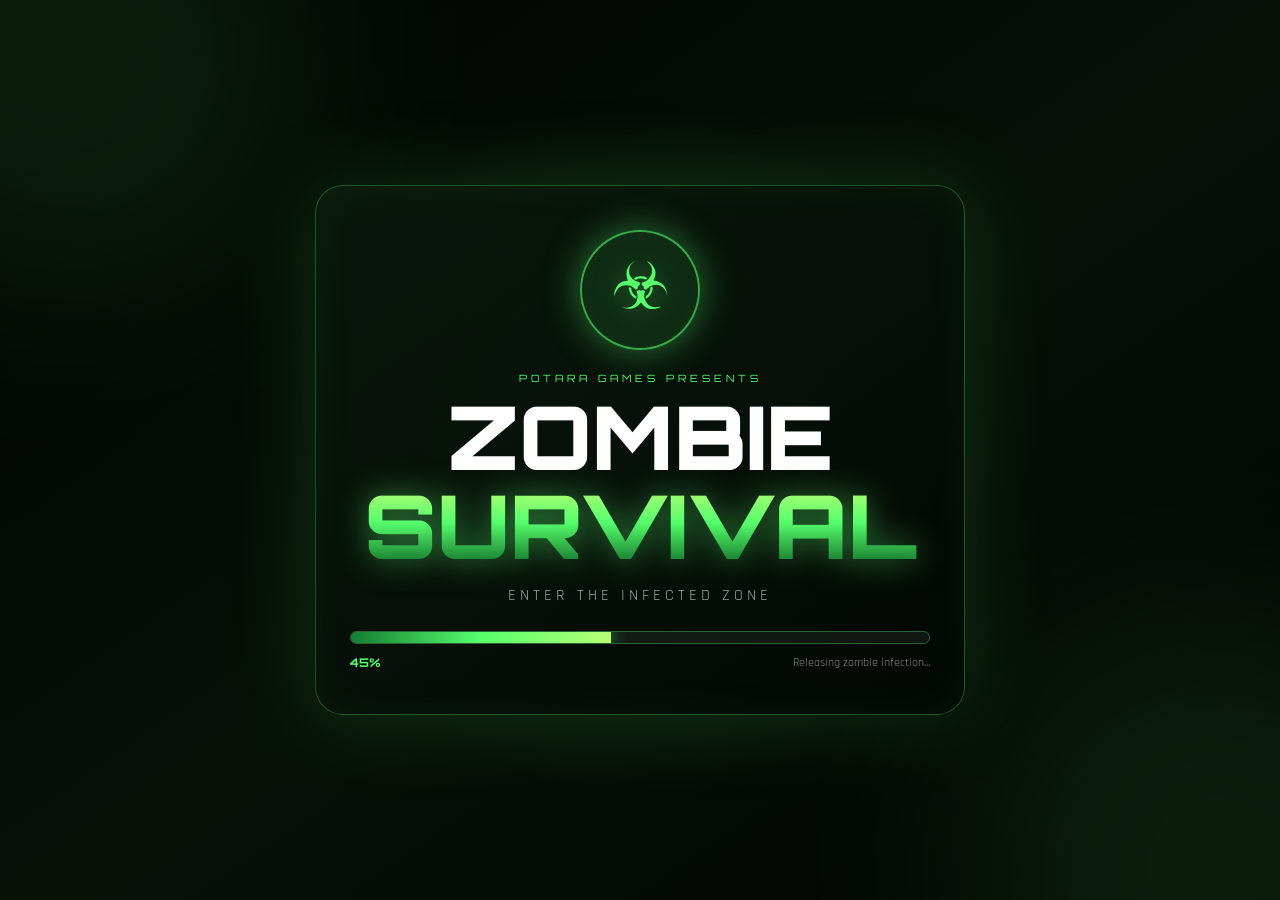
==== games/zombie-survival/index.html @ df5669f4 "Update index.html" ====
<!DOCTYPE html>
<html lang="en">
<head>
  <meta charset="UTF-8">
  <meta name="viewport" content="width=device-width, initial-scale=1.0, maximum-scale=1.0, user-scalable=no">
  <meta name="theme-color" content="#041006">
  <title>Zombie Survival V2 | POTARA GAMES</title>
  <link rel="stylesheet" href="style.css">
</head>
<body>

<div id="rotateScreen">
  <div class="rotate-card">
    <div class="rotate-phone">📱</div>
    <p class="eyebrow">POTARA GAMES</p>
    <h2>ROTATE YOUR PHONE</h2>
    <p>Zombie Survival mobile par sirf landscape mode me chalega.</p>
    <span>↻ Turn your phone sideways</span>
  </div>
</div>

<div id="gameContainer">

  <div id="gameLoader">
    <div class="loader-glow one"></div>
    <div class="loader-glow two"></div>
    <div class="loader-card">
      <div class="bio-logo">☣</div>
      <p class="eyebrow">POTARA GAMES PRESENTS</p>
      <h1>ZOMBIE <span>SURVIVAL</span></h1>
      <p class="loader-subtitle">ENTER THE INFECTED ZONE</p>
      <div class="loading-track"><div id="loaderProgress"></div></div>
      <div class="loading-row">
        <strong id="loaderPercent">0%</strong>
        <span id="loaderStatus">Preparing weapons...</span>
      </div>
    </div>
  </div>

  <canvas id="gameCanvas"></canvas>
  <div id="crosshair"><span></span><span></span></div>
  <div id="damageFlash"></div>

  <header class="topbar">
    <a class="back-btn" href="../../index.html">← POTARA GAMES</a>
    <div class="top-actions">
      <button id="soundButton" aria-label="Toggle sound">🔊</button>
      <button id="pauseButton" aria-label="Pause game">⏸</button>
    </div>
  </header>

  <section class="hud">
    <div class="health-card">
      <div class="hud-label">❤️ PLAYER HEALTH</div>
      <div class="health-track"><div id="healthFill"></div></div>
      <div class="health-meta">
        <span id="healthText">100 / 100</span>
        <span id="armorText">ARMOR: 0</span>
      </div>
    </div>

    <div class="weapon-card">
      <span>PISTOL</span>
      <strong id="ammoText">12</strong><small>/ ∞</small>
      <div id="reloadBar"><div id="reloadProgress"></div></div>
    </div>

    <div class="stats">
      <div><span>🧟</span><small>KILLS</small><strong id="killsText">0</strong></div>
      <div><span>⭐</span><small>SCORE</small><strong id="scoreText">0</strong></div>
      <div><span>🌊</span><small>WAVE</small><strong id="waveText">1</strong></div>
      <div><span>🏆</span><small>BEST</small><strong id="highScoreText">0</strong></div>
    </div>
  </section>

  <div id="waveBanner"><span>WAVE</span><strong id="waveBannerNumber">1</strong></div>

  <div class="overlay" id="startScreen">
    <div class="panel">
      <div class="bio-logo small">☣</div>
      <p class="eyebrow">POTARA GAMES ORIGINAL</p>
      <h2>ZOMBIE <span>SURVIVAL</span></h2>
      <p class="desc">Explore the infected city, survive zombie waves and become the last survivor.</p>
      <div class="controls-grid">
        <div>⌨️<b>MOVE</b><small>WASD / Arrows</small></div>
        <div>🖱️<b>AIM</b><small>Mouse</small></div>
        <div>🔫<b>SHOOT</b><small>Click / Space</small></div>
        <div>📱<b>MOBILE</b><small>Joystick + Shoot</small></div>
      </div>
      <div class="start-actions">
        <button id="startButton" class="main-btn">▶ ENTER INFECTED ZONE</button>
        <button id="fullscreenButton" class="secondary-btn">⛶ FULLSCREEN</button>
      </div>
      <p class="version">VERSION 2.0</p>
    </div>
  </div>

  <div class="overlay hidden" id="pauseScreen">
    <div class="panel compact">
      <p class="eyebrow">GAME PAUSED</p>
      <h2>SURVIVAL <span>PAUSED</span></h2>
      <button id="resumeButton" class="main-btn">▶ RESUME</button>
      <a href="../../index.html" class="exit-link">← EXIT TO POTARA GAMES</a>
    </div>
  </div>

  <div class="overlay hidden" id="gameOverScreen">
    <div class="panel compact">
      <p class="eyebrow danger">MISSION FAILED</p>
      <h2>GAME <span class="danger">OVER</span></h2>
      <div class="final-grid">
        <div><small>SCORE</small><strong id="finalScore">0</strong></div>
        <div><small>KILLS</small><strong id="finalKills">0</strong></div>
        <div><small>WAVE</small><strong id="finalWave">1</strong></div>
        <div><small>BEST</small><strong id="finalBest">0</strong></div>
      </div>
      <button id="restartButton" class="main-btn">🔄 PLAY AGAIN</button>
      <a href="../../index.html" class="exit-link">← BACK TO POTARA GAMES</a>
    </div>
  </div>

  <div class="mobile-controls">
    <div id="joystickArea">
      <div class="joystick-base">
        <div id="joystickStick"></div>
      </div>
    </div>
    <div class="mobile-actions">
      <button id="reloadButton">↻<span>RELOAD</span></button>
      <button id="shootButton">🔫<span>SHOOT</span></button>
    </div>
  </div>

</div>

<script src="script.js"></script>
</body>
</html>
---- games/zombie-survival/style.css ----
@import url("https://fonts.googleapis.com/css2?family=Orbitron:wght@500;700;800;900&family=Rajdhani:wght@500;600;700&display=swap");

:root{
  --green:#57ff6d;
  --green2:#b7ff74;
  --cyan:#00ecff;
  --red:#ff365d;
  --dark:#020503;
  --panel:rgba(5,13,7,.84);
  --border:rgba(255,255,255,.11);
  --muted:#96a398;
}

*{box-sizing:border-box;margin:0;padding:0;-webkit-tap-highlight-color:transparent}
html,body{width:100%;height:100%;overflow:hidden;background:var(--dark);color:#fff;font-family:"Rajdhani",Arial,sans-serif;touch-action:none;user-select:none}
button,a{font:inherit;color:inherit}
button{cursor:pointer}
a{text-decoration:none}

#gameContainer{position:relative;width:100%;height:100%;overflow:hidden;background:#020503}
#gameCanvas{display:block;width:100%;height:100%}

/* Loader */
#gameLoader{position:fixed;inset:0;z-index:99999;display:grid;place-items:center;padding:20px;overflow:hidden;background:radial-gradient(circle at center,rgba(37,130,53,.24),transparent 44%),linear-gradient(145deg,#010201,#071108 52%,#020302);transition:opacity .8s,visibility .8s}
#gameLoader.hide{opacity:0;visibility:hidden;pointer-events:none}
.loader-card{position:relative;z-index:2;width:min(650px,94%);padding:44px 34px;border:1px solid rgba(87,255,109,.3);border-radius:28px;text-align:center;background:linear-gradient(145deg,rgba(11,24,14,.9),rgba(3,7,4,.96));box-shadow:0 0 90px rgba(87,255,109,.15),inset 0 0 45px rgba(87,255,109,.05)}
.loader-glow{position:absolute;width:480px;height:480px;border-radius:50%;filter:blur(105px);opacity:.1;background:var(--green);animation:fogMove 7s ease-in-out infinite alternate}
.loader-glow.one{left:-180px;top:-200px}.loader-glow.two{right:-180px;bottom:-210px;animation-delay:1.5s}
@keyframes fogMove{to{transform:translate(100px,75px) scale(1.3)}}
.bio-logo{width:120px;height:120px;display:grid;place-items:center;margin:0 auto 22px;border:2px solid rgba(87,255,109,.62);border-radius:50%;background:radial-gradient(circle,rgba(87,255,109,.22),rgba(3,10,5,.96));box-shadow:0 0 38px rgba(87,255,109,.42),inset 0 0 30px rgba(87,255,109,.15);color:var(--green);font-size:66px;animation:pulse 1.25s ease-in-out infinite alternate}
.bio-logo.small{width:82px;height:82px;font-size:44px}
@keyframes pulse{to{transform:scale(1.06);box-shadow:0 0 58px rgba(87,255,109,.6),inset 0 0 38px rgba(87,255,109,.2)}}
.eyebrow{color:var(--green);font-family:"Orbitron";font-size:10px;letter-spacing:4px}
.loader-card h1{margin-top:12px;font:900 clamp(48px,8vw,88px)/.92 "Orbitron"}
.loader-card h1 span,.panel h2 span{display:block;margin-top:8px;color:transparent;background:linear-gradient(180deg,var(--green2),var(--green) 46%,#14752d);-webkit-background-clip:text;background-clip:text;filter:drop-shadow(0 0 16px rgba(87,255,109,.5))}
.loader-subtitle{margin:20px 0 25px;color:#99a79c;letter-spacing:4px}
.loading-track{height:13px;border:1px solid rgba(87,255,109,.32);border-radius:20px;overflow:hidden;background:rgba(255,255,255,.06)}
#loaderProgress{width:0;height:100%;background:linear-gradient(90deg,#147d31,var(--green),var(--green2));box-shadow:0 0 18px rgba(87,255,109,.8);transition:width .18s}
.loading-row{display:flex;justify-content:space-between;margin-top:11px;color:#7f8d82;font-size:12px}
#loaderPercent{color:var(--green);font-family:"Orbitron"}

/* Rotate screen */
#rotateScreen{position:fixed;inset:0;z-index:100000;display:none;place-items:center;padding:20px;background:radial-gradient(circle,rgba(87,255,109,.16),transparent 45%),#020502;text-align:center}
.rotate-card{width:min(420px,92%);padding:34px 24px;border:1px solid rgba(87,255,109,.34);border-radius:22px;background:rgba(7,17,9,.96);box-shadow:0 0 45px rgba(87,255,109,.15)}
.rotate-phone{font-size:64px;animation:rotatePhone 1.5s ease-in-out infinite alternate}
@keyframes rotatePhone{to{transform:rotate(90deg)}}
.rotate-card h2{margin:16px 0 10px;color:var(--green);font:800 23px "Orbitron"}
.rotate-card p:not(.eyebrow){color:#a3b0a5;font-size:17px;line-height:1.5}
.rotate-card span{display:block;margin-top:14px;color:#dbe5dc;font:600 10px "Orbitron";letter-spacing:1px}

/* Top + HUD */
.topbar{position:absolute;top:14px;left:16px;right:16px;z-index:20;display:flex;justify-content:space-between;pointer-events:none}
.back-btn,.top-actions button{pointer-events:auto}
.back-btn{padding:10px 14px;border:1px solid rgba(87,255,109,.3);border-radius:10px;background:rgba(3,8,4,.8);color:var(--green);font:700 9px "Orbitron";letter-spacing:1px}
.top-actions{display:flex;gap:8px}
.top-actions button{width:43px;height:43px;border:1px solid var(--border);border-radius:10px;background:rgba(3,8,4,.82)}
.hud{position:absolute;top:70px;left:16px;right:16px;z-index:18;display:grid;grid-template-columns:275px 140px 1fr;gap:10px;align-items:start;pointer-events:none}
.health-card,.weapon-card,.stats>div{border:1px solid var(--border);background:var(--panel);backdrop-filter:blur(10px);box-shadow:0 12px 30px rgba(0,0,0,.24)}
.health-card{padding:12px;border-radius:12px}
.hud-label{margin-bottom:6px;font:700 9px "Orbitron";letter-spacing:1px}
.health-track{height:11px;border-radius:20px;overflow:hidden;background:rgba(255,255,255,.09)}
#healthFill{width:100%;height:100%;background:linear-gradient(90deg,#20d957,var(--green2));box-shadow:0 0 13px rgba(87,255,109,.62);transition:width .2s}
.health-meta{display:flex;justify-content:space-between;margin-top:5px;color:#91a095;font-size:11px}
#armorText{color:var(--cyan)}
.weapon-card{padding:10px;border-radius:12px;text-align:center}
.weapon-card>span{display:block;color:var(--green);font:700 8px "Orbitron";letter-spacing:2px}
.weapon-card strong{font:800 26px "Orbitron"}
.weapon-card small{color:#879188}
#reloadBar{display:none;height:4px;margin-top:5px;border-radius:8px;overflow:hidden;background:rgba(255,255,255,.1)}
#reloadBar.show{display:block}
#reloadProgress{width:0;height:100%;background:#ffe45c}
.stats{display:flex;justify-content:flex-end;gap:7px}
.stats>div{min-width:84px;padding:9px;border-radius:10px;display:grid;grid-template-columns:auto 1fr;grid-template-rows:auto auto;column-gap:7px}
.stats>div>span{grid-row:1/3;font-size:20px}
.stats small{color:#7f8d82;font:600 7px "Orbitron"}
.stats strong{color:var(--green);font:800 14px "Orbitron"}

/* Overlays */
.overlay{position:absolute;inset:0;z-index:35;display:grid;place-items:center;padding:22px;background:radial-gradient(circle,rgba(38,102,46,.25),rgba(0,0,0,.92));backdrop-filter:blur(6px)}
.overlay.hidden{display:none}
.panel{width:min(610px,96%);padding:35px 30px;border:1px solid rgba(87,255,109,.28);border-radius:24px;background:linear-gradient(145deg,rgba(9,20,11,.95),rgba(3,7,4,.98));box-shadow:0 0 80px rgba(87,255,109,.12);text-align:center}
.panel.compact{max-width:480px}
.panel h2{font:900 clamp(43px,8vw,70px)/.95 "Orbitron"}
.desc{max-width:500px;margin:18px auto;color:var(--muted);font-size:16px;line-height:1.5}
.controls-grid{display:grid;grid-template-columns:repeat(4,1fr);gap:8px;margin:22px 0}
.controls-grid div{padding:12px 7px;border:1px solid var(--border);border-radius:10px;background:rgba(255,255,255,.035);font-size:24px}
.controls-grid b,.controls-grid small{display:block}
.controls-grid b{margin-top:4px;font:700 8px "Orbitron"}
.controls-grid small{color:#89968c;font-size:10px}
.main-btn{width:min(330px,100%);min-height:55px;border:0;border-radius:10px;background:linear-gradient(135deg,var(--green),#15b944);box-shadow:0 12px 35px rgba(87,255,109,.25);color:#031007;font:900 10px "Orbitron"}
.version{margin-top:15px;color:#5d6960;font-size:10px;letter-spacing:2px}
.exit-link{display:block;margin-top:18px;color:var(--green)}
.danger{color:var(--red)!important}
.final-grid{display:grid;grid-template-columns:repeat(4,1fr);gap:8px;margin:22px 0}
.final-grid div{padding:13px 7px;border:1px solid var(--border);border-radius:10px;background:rgba(255,255,255,.035)}
.final-grid small{display:block;color:#819086;font:600 7px "Orbitron"}
.final-grid strong{display:block;margin-top:5px;color:var(--green);font:800 20px "Orbitron"}

/* FX */
#damageFlash{position:fixed;inset:0;z-index:22;opacity:0;pointer-events:none;background:radial-gradient(circle,transparent 35%,rgba(255,20,55,.52));transition:opacity .1s}
#damageFlash.active{opacity:1}
#waveBanner{position:fixed;left:50%;top:50%;z-index:24;display:flex;flex-direction:column;align-items:center;opacity:0;transform:translate(-50%,-50%) scale(.5);transition:.3s;pointer-events:none}
#waveBanner.show{opacity:1;transform:translate(-50%,-50%) scale(1)}
#waveBanner span{font:700 18px "Orbitron";letter-spacing:10px}
#waveBanner strong{color:var(--green);font:900 105px "Orbitron";text-shadow:0 0 30px var(--green)}

/* Mobile controls */
.mobile-controls{position:absolute;left:0;right:0;bottom:18px;z-index:20;display:none;justify-content:space-between;align-items:flex-end;padding:0 20px;pointer-events:none}
#joystickArea,.mobile-actions button{pointer-events:auto}
.joystick-base{position:relative;width:118px;height:118px;border:2px solid rgba(255,255,255,.13);border-radius:50%;background:rgba(10,18,12,.34);backdrop-filter:blur(8px)}
#joystickStick{position:absolute;left:31px;top:31px;width:56px;height:56px;border:2px solid rgba(87,255,109,.5);border-radius:50%;background:rgba(87,255,109,.16);box-shadow:0 0 24px rgba(87,255,109,.22)}
.mobile-actions{display:flex;align-items:flex-end;gap:10px}
.mobile-actions button{display:flex;flex-direction:column;align-items:center;justify-content:center;border-radius:50%;backdrop-filter:blur(8px)}
.mobile-actions button span{font:700 6px "Orbitron"}
#shootButton{width:82px;height:82px;border:2px solid rgba(255,54,93,.52);background:rgba(255,54,93,.18);font-size:24px}
#reloadButton{width:58px;height:58px;border:2px solid rgba(255,228,92,.45);background:rgba(255,228,92,.12);font-size:20px}

@media (pointer:coarse),(max-width:900px){.mobile-controls{display:flex}}

@media (orientation:portrait) and (pointer:coarse){
  #rotateScreen{display:grid}
  #gameContainer{visibility:hidden}
}

@media (orientation:landscape) and (pointer:coarse){
  #rotateScreen{display:none}
  #gameContainer{visibility:visible}
  .topbar{top:5px;left:7px;right:7px}
  .back-btn{padding:6px 9px;font-size:6px}
  .top-actions{gap:5px}
  .top-actions button{width:32px;height:32px;font-size:13px}
  .hud{top:41px;left:7px;right:7px;display:flex;gap:5px;align-items:flex-start}
  .health-card{width:155px;padding:7px}
  .hud-label{font-size:6px;margin-bottom:3px}
  .health-track{height:7px}
  .health-meta{font-size:7px;margin-top:3px}
  .weapon-card{width:70px;padding:6px}
  .weapon-card>span{font-size:5px;letter-spacing:1px}
  .weapon-card strong{font-size:16px}
  .weapon-card small{font-size:8px}
  .stats{margin-left:auto;gap:3px}
  .stats>div{min-width:50px;padding:4px;column-gap:3px}
  .stats>div>span{font-size:12px}
  .stats small{font-size:4px}
  .stats strong{font-size:9px}
  .mobile-controls{bottom:6px;padding:0 10px}
  .joystick-base{width:82px;height:82px}
  #joystickStick{left:21px;top:21px;width:40px;height:40px}
  .mobile-actions{gap:7px}
  #shootButton{width:61px;height:61px;font-size:18px}
  #reloadButton{width:43px;height:43px;font-size:15px}
  #waveBanner span{font-size:10px;letter-spacing:6px}
  #waveBanner strong{font-size:58px}
  .panel{padding:20px 16px}
  .panel h2{font-size:clamp(31px,8vw,48px)}
  .bio-logo.small{width:55px;height:55px;font-size:30px;margin-bottom:10px}
  .desc{font-size:12px;margin:10px auto}
  .controls-grid{grid-template-columns:repeat(4,1fr);margin:12px 0;gap:5px}
  .controls-grid div{padding:7px 4px;font-size:17px}
  .controls-grid b{font-size:5px}
  .controls-grid small{font-size:7px}
  .main-btn{min-height:43px;font-size:8px}
}

@media (orientation:landscape) and (pointer:coarse) and (max-height:420px){
  .stats>div:nth-child(4){display:none}
  .health-card{width:140px}
  .joystick-base{width:74px;height:74px}
  #joystickStick{left:19px;top:19px;width:36px;height:36px}
  #shootButton{width:55px;height:55px}
  #reloadButton{width:39px;height:39px}
}
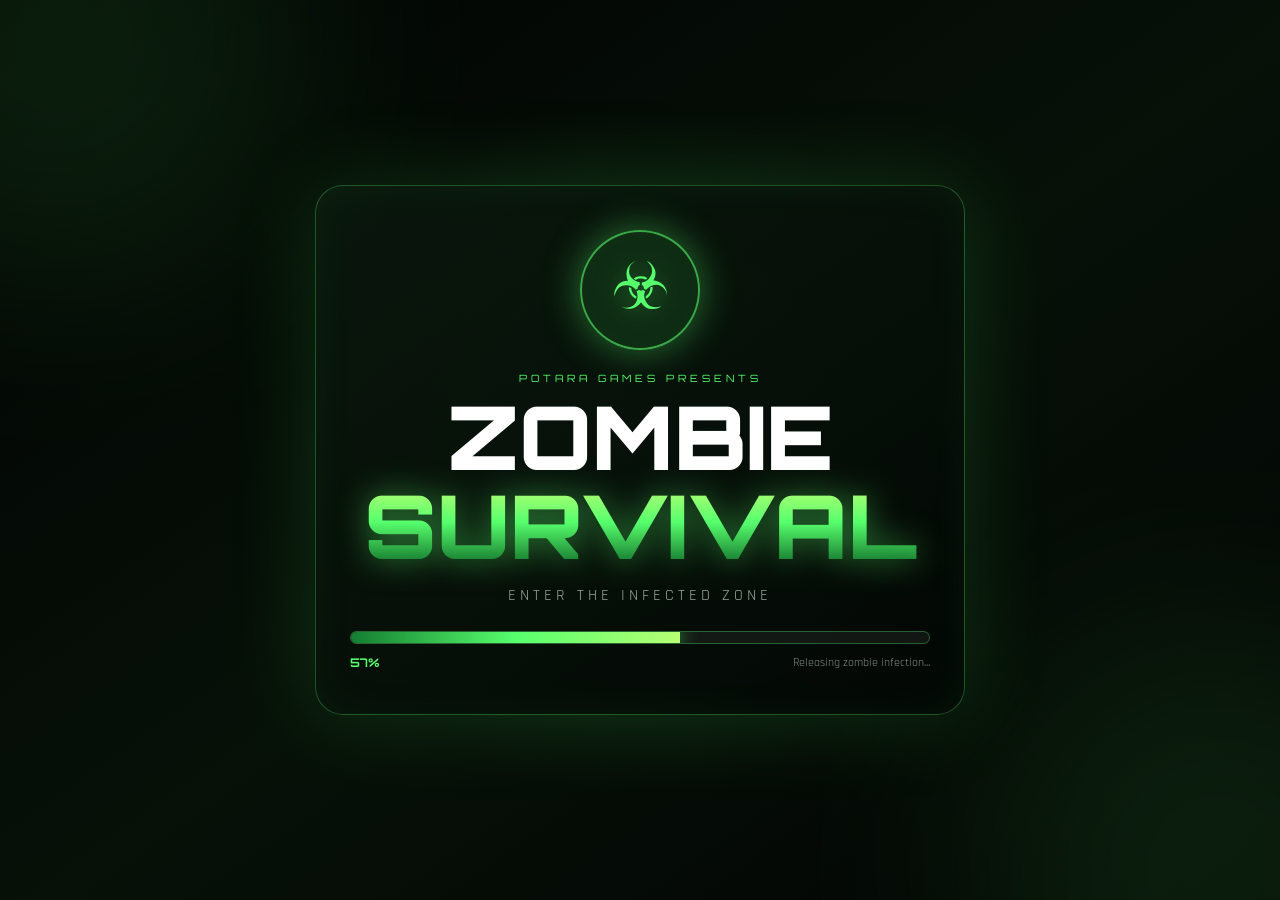
==== commit b404c6f8: "Update index.html" ====
--- a/games/zombie-survival/index.html
+++ b/games/zombie-survival/index.html
@@ -4,7 +4,7 @@
   <meta charset="UTF-8">
   <meta name="viewport" content="width=device-width, initial-scale=1.0, maximum-scale=1.0, user-scalable=no">
   <meta name="theme-color" content="#041006">
-  <title>Zombie Survival V2 | POTARA GAMES</title>
+  <title>Zombie Survival V4 | POTARA GAMES</title>
   <link rel="stylesheet" href="style.css">
 </head>
 <body>
@@ -60,9 +60,14 @@
     </div>
 
     <div class="weapon-card">
-      <span>PISTOL</span>
-      <strong id="ammoText">12</strong><small>/ ∞</small>
+      <span id="weaponName">PISTOL</span>
+      <strong id="ammoText">12</strong><small id="reserveAmmoText">/ ∞</small>
       <div id="reloadBar"><div id="reloadProgress"></div></div>
+      <div class="weapon-slots">
+        <button class="weapon-slot active" data-weapon="pistol">1</button>
+        <button class="weapon-slot" data-weapon="smg">2</button>
+        <button class="weapon-slot" data-weapon="shotgun">3</button>
+      </div>
     </div>
 
     <div class="stats">
@@ -70,9 +75,15 @@
       <div><span>⭐</span><small>SCORE</small><strong id="scoreText">0</strong></div>
       <div><span>🌊</span><small>WAVE</small><strong id="waveText">1</strong></div>
       <div><span>🏆</span><small>BEST</small><strong id="highScoreText">0</strong></div>
+      <div><span>🪙</span><small>COINS</small><strong id="coinsText">0</strong></div>
     </div>
   </section>
 
+  <canvas id="miniMap" width="150" height="150"></canvas>
+  <div id="bossBar">
+    <div class="boss-title">☠ MUTANT BOSS</div>
+    <div class="boss-track"><div id="bossFill"></div></div>
+  </div>
   <div id="waveBanner"><span>WAVE</span><strong id="waveBannerNumber">1</strong></div>
 
   <div class="overlay" id="startScreen">
@@ -91,7 +102,7 @@
         <button id="startButton" class="main-btn">▶ ENTER INFECTED ZONE</button>
         <button id="fullscreenButton" class="secondary-btn">⛶ FULLSCREEN</button>
       </div>
-      <p class="version">VERSION 2.0</p>
+      <p class="version">VERSION 4.0</p>
     </div>
   </div>
 
@@ -119,13 +130,100 @@
     </div>
   </div>
 
-  <div class="mobile-controls">
+  
+  <div class="overlay hidden" id="waveCompleteScreen">
+    <div class="panel compact wave-panel">
+      <p class="eyebrow">AREA SECURED</p>
+      <h2>WAVE <span>COMPLETE</span></h2>
+
+      <div class="final-grid">
+        <div><small>WAVE</small><strong id="completeWave">1</strong></div>
+        <div><small>KILLS</small><strong id="completeKills">0</strong></div>
+        <div><small>COINS</small><strong id="completeCoins">0</strong></div>
+        <div><small>SCORE</small><strong id="completeScore">0</strong></div>
+      </div>
+
+      <div class="wave-actions">
+        <button id="continueWaveButton" class="main-btn">▶ NEXT WAVE</button>
+        <button id="openShopButton" class="secondary-btn">🛒 OPEN SHOP</button>
+      </div>
+    </div>
+  </div>
+
+  <div class="overlay hidden" id="shopScreen">
+    <div class="panel shop-panel">
+      <div class="shop-head">
+        <div>
+          <p class="eyebrow">POTARA ARMORY</p>
+          <h2>WEAPON <span>SHOP</span></h2>
+        </div>
+        <div class="shop-coins">🪙 <strong id="shopCoins">0</strong></div>
+      </div>
+
+      <div class="shop-grid">
+        <article class="shop-item">
+          <div class="shop-icon">🔫</div>
+          <h3>PISTOL DAMAGE</h3>
+          <p>Increase pistol damage.</p>
+          <span id="pistolDamageLevel">Level 1</span>
+          <button data-upgrade="pistolDamage">BUY — <b id="pistolDamageCost">40</b> 🪙</button>
+        </article>
+
+        <article class="shop-item">
+          <div class="shop-icon">⚡</div>
+          <h3>SMG FIRE RATE</h3>
+          <p>Shoot faster with the SMG.</p>
+          <span id="smgRateLevel">Level 1</span>
+          <button data-upgrade="smgRate">BUY — <b id="smgRateCost">60</b> 🪙</button>
+        </article>
+
+        <article class="shop-item">
+          <div class="shop-icon">💥</div>
+          <h3>SHOTGUN POWER</h3>
+          <p>More pellet damage.</p>
+          <span id="shotgunPowerLevel">Level 1</span>
+          <button data-upgrade="shotgunPower">BUY — <b id="shotgunPowerCost">75</b> 🪙</button>
+        </article>
+
+        <article class="shop-item">
+          <div class="shop-icon">❤️</div>
+          <h3>MAX HEALTH</h3>
+          <p>Increase maximum health.</p>
+          <span id="maxHealthLevel">Level 1</span>
+          <button data-upgrade="maxHealth">BUY — <b id="maxHealthCost">50</b> 🪙</button>
+        </article>
+
+        <article class="shop-item">
+          <div class="shop-icon">🛡️</div>
+          <h3>STARTING ARMOR</h3>
+          <p>Start every run with armor.</p>
+          <span id="armorLevel">Level 0</span>
+          <button data-upgrade="armor">BUY — <b id="armorCost">55</b> 🪙</button>
+        </article>
+
+        <article class="shop-item">
+          <div class="shop-icon">🏃</div>
+          <h3>MOVE SPEED</h3>
+          <p>Move faster across the city.</p>
+          <span id="speedLevel">Level 1</span>
+          <button data-upgrade="speed">BUY — <b id="speedCost">65</b> 🪙</button>
+        </article>
+      </div>
+
+      <div class="shop-footer">
+        <button id="closeShopButton" class="main-btn">▶ CONTINUE SURVIVAL</button>
+      </div>
+    </div>
+  </div>
+
+<div class="mobile-controls">
     <div id="joystickArea">
       <div class="joystick-base">
         <div id="joystickStick"></div>
       </div>
     </div>
     <div class="mobile-actions">
+      <button id="weaponButton">🔁<span>WEAPON</span></button>
       <button id="reloadButton">↻<span>RELOAD</span></button>
       <button id="shootButton">🔫<span>SHOOT</span></button>
     </div>
--- a/games/zombie-survival/style.css
+++ b/games/zombie-survival/style.css
@@ -170,3 +170,284 @@
   #shootButton{width:55px;height:55px}
   #reloadButton{width:39px;height:39px}
 }
+
+
+/* =========================================
+   V2.1 — MOUSE LOCK + CROSSHAIR
+========================================= */
+
+#gameCanvas {
+  cursor: crosshair;
+}
+
+body.pointer-locked #gameCanvas {
+  cursor: none;
+}
+
+#crosshair {
+  position: fixed;
+  left: 50%;
+  top: 50%;
+  z-index: 19;
+  width: 30px;
+  height: 30px;
+  opacity: 0;
+  pointer-events: none;
+  transform: translate(-50%, -50%);
+  transition: opacity .15s ease;
+  filter: drop-shadow(0 0 5px rgba(87,255,109,.8));
+}
+
+body.pointer-locked #crosshair {
+  opacity: 1;
+}
+
+#crosshair span {
+  position: absolute;
+  left: 50%;
+  top: 50%;
+  display: block;
+  background: #b7ff74;
+  border-radius: 8px;
+  transform: translate(-50%, -50%);
+}
+
+#crosshair span:first-child {
+  width: 22px;
+  height: 2px;
+}
+
+#crosshair span:last-child {
+  width: 2px;
+  height: 22px;
+}
+
+@media (pointer: coarse), (max-width: 900px) {
+  #crosshair {
+    display: none;
+  }
+
+  #gameCanvas {
+    cursor: default;
+  }
+}
+
+
+/* =========================================
+   V2.2 — MOBILE LANDSCAPE START-SCREEN FIX
+========================================= */
+
+.start-actions {
+  display: flex;
+  justify-content: center;
+  gap: 10px;
+  width: 100%;
+}
+
+.secondary-btn {
+  min-height: 55px;
+  padding: 0 20px;
+  border: 1px solid rgba(87, 255, 109, .35);
+  border-radius: 10px;
+  background: rgba(87, 255, 109, .07);
+  color: var(--green);
+  font: 800 9px "Orbitron";
+  cursor: pointer;
+}
+
+.screen-overlay,
+.overlay {
+  min-height: 100dvh;
+}
+
+.panel {
+  max-height: calc(100dvh - 28px);
+  overflow-y: auto;
+  overscroll-behavior: contain;
+  scrollbar-width: thin;
+  scrollbar-color: rgba(87,255,109,.45) transparent;
+}
+
+.panel::-webkit-scrollbar {
+  width: 5px;
+}
+
+.panel::-webkit-scrollbar-thumb {
+  border-radius: 10px;
+  background: rgba(87,255,109,.45);
+}
+
+/* Mobile landscape: complete start screen must fit even with browser toolbar */
+@media (orientation: landscape) and (pointer: coarse) {
+  .overlay {
+    align-items: center;
+    padding: 6px 10px;
+  }
+
+  .panel {
+    width: min(760px, 96vw);
+    max-height: calc(100dvh - 12px);
+    padding: 12px 16px 10px;
+    border-radius: 16px;
+  }
+
+  .panel .bio-logo.small {
+    width: 38px;
+    height: 38px;
+    margin: 0 auto 5px;
+    border-width: 1px;
+    font-size: 21px;
+    box-shadow: 0 0 16px rgba(87,255,109,.22);
+    animation: none;
+  }
+
+  .panel .eyebrow {
+    margin-bottom: 3px;
+    font-size: 5px;
+    letter-spacing: 2px;
+  }
+
+  .panel h2 {
+    font-size: clamp(25px, 6.2vw, 39px);
+    line-height: .88;
+  }
+
+  .panel h2 span {
+    margin-top: 4px;
+  }
+
+  .panel .desc {
+    max-width: 620px;
+    margin: 7px auto;
+    font-size: 10px;
+    line-height: 1.25;
+  }
+
+  .controls-grid {
+    grid-template-columns: repeat(4, 1fr);
+    gap: 4px;
+    margin: 7px 0;
+  }
+
+  .controls-grid div {
+    min-height: 44px;
+    padding: 4px 3px;
+    border-radius: 7px;
+    font-size: 14px;
+  }
+
+  .controls-grid b {
+    margin-top: 1px;
+    font-size: 4.5px;
+  }
+
+  .controls-grid small {
+    font-size: 6px;
+    line-height: 1;
+  }
+
+  .start-actions {
+    gap: 6px;
+  }
+
+  .start-actions .main-btn,
+  .start-actions .secondary-btn {
+    width: auto;
+    min-width: 170px;
+    min-height: 34px;
+    padding: 0 12px;
+    font-size: 6px;
+  }
+
+  .panel .version {
+    margin-top: 5px;
+    font-size: 6px;
+    letter-spacing: 1px;
+  }
+
+  /* Pause and Game Over also stay inside the phone viewport */
+  .panel.compact {
+    width: min(520px, 94vw);
+    padding: 16px;
+  }
+
+  .panel.compact .final-grid {
+    margin: 10px 0;
+  }
+
+  .panel.compact .main-btn {
+    min-height: 38px;
+  }
+
+  .exit-link {
+    margin-top: 8px;
+    font-size: 9px;
+  }
+}
+
+/* Very short phone screens, e.g. browser UI visible */
+@media (orientation: landscape) and (pointer: coarse) and (max-height: 390px) {
+  .overlay {
+    padding: 3px 7px;
+  }
+
+  .panel {
+    max-height: calc(100dvh - 6px);
+    padding: 7px 12px 6px;
+  }
+
+  .panel .bio-logo.small {
+    display: none;
+  }
+
+  .panel .eyebrow {
+    margin-bottom: 2px;
+  }
+
+  .panel h2 {
+    font-size: clamp(23px, 5.5vw, 34px);
+  }
+
+  .panel .desc {
+    margin: 4px auto;
+    font-size: 8px;
+  }
+
+  .controls-grid {
+    margin: 4px 0;
+  }
+
+  .controls-grid div {
+    min-height: 35px;
+    padding: 2px;
+    font-size: 11px;
+  }
+
+  .controls-grid b {
+    font-size: 4px;
+  }
+
+  .controls-grid small {
+    font-size: 5px;
+  }
+
+  .start-actions .main-btn,
+  .start-actions .secondary-btn {
+    min-height: 29px;
+    min-width: 145px;
+    font-size: 5px;
+  }
+
+  .panel .version {
+    display: none;
+  }
+}
+
+/* On a narrow landscape phone, keep both buttons visible */
+@media (orientation: landscape) and (pointer: coarse) and (max-width: 740px) {
+  .start-actions .main-btn,
+  .start-actions .secondary-btn {
+    min-width: 0;
+    flex: 1;
+  }
+}
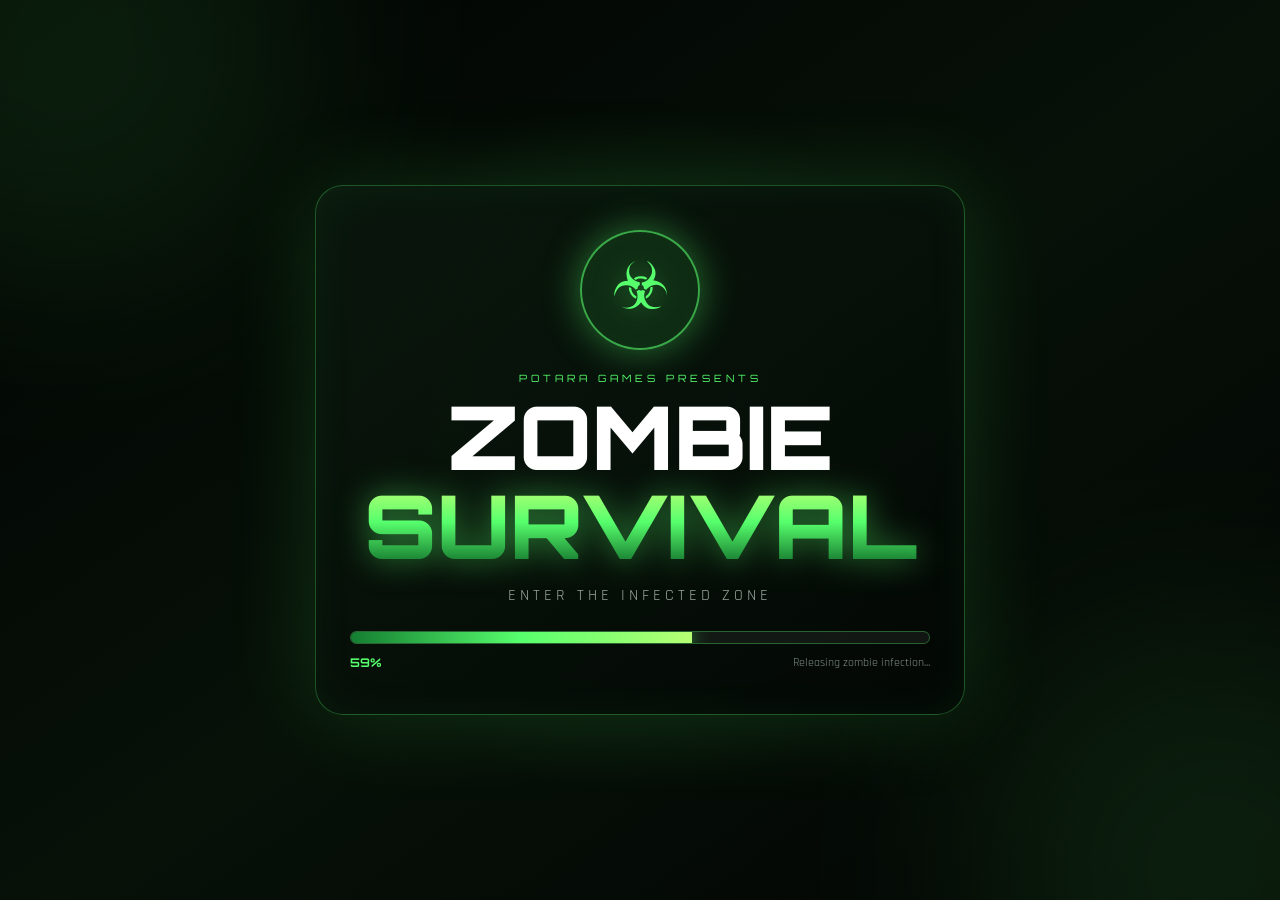
==== commit f658639b: "Update index.html" ====
--- a/games/zombie-survival/index.html
+++ b/games/zombie-survival/index.html
@@ -4,7 +4,7 @@
   <meta charset="UTF-8">
   <meta name="viewport" content="width=device-width, initial-scale=1.0, maximum-scale=1.0, user-scalable=no">
   <meta name="theme-color" content="#041006">
-  <title>Zombie Survival V4 | POTARA GAMES</title>
+  <title>Zombie Survival Remastered V5 | POTARA GAMES</title>
   <link rel="stylesheet" href="style.css">
 </head>
 <body>
@@ -102,7 +102,7 @@
         <button id="startButton" class="main-btn">▶ ENTER INFECTED ZONE</button>
         <button id="fullscreenButton" class="secondary-btn">⛶ FULLSCREEN</button>
       </div>
-      <p class="version">VERSION 4.0</p>
+      <p class="version">VERSION 5.0 REMASTERED</p>
     </div>
   </div>
 
@@ -216,6 +216,46 @@
     </div>
   </div>
 
+
+  <div id="missionPanel">
+    <span>MISSION</span>
+    <strong id="missionText">Search a building for supplies</strong>
+  </div>
+
+  <div id="interactPrompt">
+    <kbd>E</kbd>
+    <span id="interactText">ENTER BUILDING</span>
+  </div>
+
+  <div class="overlay hidden" id="inventoryScreen">
+    <div class="panel inventory-panel">
+      <div class="inventory-head">
+        <div>
+          <p class="eyebrow">SURVIVOR EQUIPMENT</p>
+          <h2>INVEN<span>TORY</span></h2>
+        </div>
+        <button id="closeInventoryButton" class="inventory-close">✕</button>
+      </div>
+
+      <div class="inventory-layout">
+        <section class="inventory-grid" id="inventoryGrid"></section>
+
+        <aside class="inventory-info">
+          <div class="inventory-character">🧍‍♂️</div>
+          <h3 id="selectedItemName">SELECT AN ITEM</h3>
+          <p id="selectedItemDescription">
+            Loot buildings and crates to collect survival supplies.
+          </p>
+          <button id="useItemButton" disabled>USE ITEM</button>
+        </aside>
+      </div>
+
+      <p class="inventory-help">
+        PC: TAB / I to close • Mobile: tap the backpack button
+      </p>
+    </div>
+  </div>
+
 <div class="mobile-controls">
     <div id="joystickArea">
       <div class="joystick-base">
@@ -223,6 +263,8 @@
       </div>
     </div>
     <div class="mobile-actions">
+      <button id="inventoryButton">🎒<span>BAG</span></button>
+      <button id="interactButton">✋<span>USE</span></button>
       <button id="weaponButton">🔁<span>WEAPON</span></button>
       <button id="reloadButton">↻<span>RELOAD</span></button>
       <button id="shootButton">🔫<span>SHOOT</span></button>
--- a/games/zombie-survival/style.css
+++ b/games/zombie-survival/style.css
@@ -451,3 +451,373 @@
     flex: 1;
   }
 }
+
+
+/* =========================================
+   V3 — WEAPONS, COINS, MINIMAP, BOSS
+========================================= */
+
+.weapon-slots {
+  display: flex;
+  justify-content: center;
+  gap: 4px;
+  margin-top: 6px;
+  pointer-events: auto;
+}
+
+.weapon-slot {
+  width: 24px;
+  height: 21px;
+  border: 1px solid rgba(255,255,255,.12);
+  border-radius: 5px;
+  background: rgba(255,255,255,.04);
+  color: #8c998f;
+  font: 700 7px "Orbitron";
+}
+
+.weapon-slot.active {
+  border-color: var(--green);
+  background: rgba(87,255,109,.15);
+  color: var(--green);
+  box-shadow: 0 0 10px rgba(87,255,109,.2);
+}
+
+#miniMap {
+  position: fixed;
+  right: 16px;
+  bottom: 16px;
+  z-index: 18;
+  width: 150px;
+  height: 150px;
+  border: 1px solid rgba(87,255,109,.28);
+  border-radius: 14px;
+  background: rgba(3,8,4,.82);
+  backdrop-filter: blur(10px);
+  box-shadow: 0 12px 35px rgba(0,0,0,.3);
+  pointer-events: none;
+}
+
+#bossBar {
+  position: fixed;
+  left: 50%;
+  top: 145px;
+  z-index: 19;
+  width: min(520px, 62vw);
+  display: none;
+  padding: 9px 12px;
+  border: 1px solid rgba(255,54,93,.36);
+  border-radius: 10px;
+  background: rgba(22,4,8,.86);
+  transform: translateX(-50%);
+  backdrop-filter: blur(10px);
+}
+
+#bossBar.show {
+  display: block;
+}
+
+.boss-title {
+  margin-bottom: 5px;
+  color: #ff7890;
+  text-align: center;
+  font: 700 8px "Orbitron";
+  letter-spacing: 2px;
+}
+
+.boss-track {
+  height: 8px;
+  overflow: hidden;
+  border-radius: 12px;
+  background: rgba(255,255,255,.08);
+}
+
+#bossFill {
+  width: 100%;
+  height: 100%;
+  background: linear-gradient(90deg,#8c162d,#ff365d,#ff875e);
+  box-shadow: 0 0 15px rgba(255,54,93,.55);
+}
+
+#weaponButton {
+  width: 48px;
+  height: 48px;
+  border: 2px solid rgba(0,236,255,.45);
+  background: rgba(0,236,255,.13);
+  font-size: 17px;
+}
+
+.coin-popup {
+  position: fixed;
+  z-index: 45;
+  color: #ffe45c;
+  font: 800 13px "Orbitron";
+  text-shadow: 0 0 8px rgba(255,228,92,.7);
+  pointer-events: none;
+  animation: coinRise .75s ease forwards;
+}
+
+@keyframes coinRise {
+  to {
+    opacity: 0;
+    transform: translateY(-36px) scale(1.15);
+  }
+}
+
+@media (orientation: landscape) and (pointer: coarse) {
+  #miniMap {
+    right: 7px;
+    bottom: 6px;
+    width: 86px;
+    height: 86px;
+    border-radius: 9px;
+  }
+
+  #bossBar {
+    top: 91px;
+    width: 42%;
+    padding: 5px 8px;
+  }
+
+  .boss-title {
+    font-size: 5px;
+  }
+
+  .boss-track {
+    height: 5px;
+  }
+
+  .weapon-slots {
+    display: none;
+  }
+
+  #weaponButton {
+    width: 39px;
+    height: 39px;
+    font-size: 14px;
+  }
+
+  .stats > div:nth-child(5) {
+    display: none;
+  }
+}
+
+@media (orientation: landscape) and (pointer: coarse) and (max-height: 390px) {
+  #miniMap {
+    width: 72px;
+    height: 72px;
+  }
+}
+
+
+/* =========================================
+   V4 — SHOP, WAVE BREAKS, EXPLOSIONS
+========================================= */
+
+.wave-actions {
+  display: flex;
+  justify-content: center;
+  gap: 10px;
+}
+
+.wave-actions .secondary-btn {
+  min-width: 180px;
+}
+
+.shop-panel {
+  width: min(980px, 96vw);
+  max-height: calc(100dvh - 24px);
+  overflow-y: auto;
+}
+
+.shop-head {
+  display: flex;
+  justify-content: space-between;
+  align-items: center;
+  gap: 20px;
+  margin-bottom: 20px;
+  text-align: left;
+}
+
+.shop-head h2 {
+  font-size: clamp(36px, 6vw, 58px);
+}
+
+.shop-coins {
+  min-width: 130px;
+  padding: 12px 16px;
+  border: 1px solid rgba(255,228,92,.3);
+  border-radius: 12px;
+  background: rgba(255,228,92,.08);
+  color: #ffe45c;
+  text-align: center;
+  font: 800 17px "Orbitron";
+}
+
+.shop-grid {
+  display: grid;
+  grid-template-columns: repeat(3, 1fr);
+  gap: 12px;
+}
+
+.shop-item {
+  padding: 16px;
+  border: 1px solid rgba(255,255,255,.1);
+  border-radius: 14px;
+  background: rgba(255,255,255,.035);
+  text-align: left;
+}
+
+.shop-icon {
+  margin-bottom: 8px;
+  font-size: 30px;
+}
+
+.shop-item h3 {
+  color: #fff;
+  font: 800 11px "Orbitron";
+}
+
+.shop-item p {
+  min-height: 35px;
+  margin: 7px 0;
+  color: #8f9d92;
+  font-size: 13px;
+}
+
+.shop-item > span {
+  display: block;
+  margin-bottom: 10px;
+  color: var(--green);
+  font: 700 9px "Orbitron";
+}
+
+.shop-item button {
+  width: 100%;
+  min-height: 38px;
+  border: 1px solid rgba(87,255,109,.3);
+  border-radius: 8px;
+  background: rgba(87,255,109,.1);
+  color: var(--green);
+  font: 800 8px "Orbitron";
+}
+
+.shop-item button:disabled {
+  opacity: .4;
+  cursor: not-allowed;
+}
+
+.shop-footer {
+  margin-top: 18px;
+  text-align: center;
+}
+
+.explosion-ring {
+  position: fixed;
+  z-index: 44;
+  width: 20px;
+  height: 20px;
+  border: 3px solid #ffbd48;
+  border-radius: 50%;
+  pointer-events: none;
+  transform: translate(-50%, -50%);
+  animation: explosionRing .55s ease-out forwards;
+}
+
+@keyframes explosionRing {
+  to {
+    width: 230px;
+    height: 230px;
+    opacity: 0;
+  }
+}
+
+#bossBar.rage .boss-title {
+  color: #ffea5c;
+}
+
+#bossBar.rage #bossFill {
+  background: linear-gradient(90deg,#a8152c,#ff365d,#ffe45c);
+  animation: bossPulse .45s ease-in-out infinite alternate;
+}
+
+@keyframes bossPulse {
+  to {
+    filter: brightness(1.45);
+  }
+}
+
+@media (orientation: landscape) and (pointer: coarse) {
+  .shop-panel {
+    width: 96vw;
+    padding: 10px 12px;
+  }
+
+  .shop-head {
+    margin-bottom: 8px;
+  }
+
+  .shop-head h2 {
+    font-size: 25px;
+  }
+
+  .shop-coins {
+    min-width: 90px;
+    padding: 7px 9px;
+    font-size: 11px;
+  }
+
+  .shop-grid {
+    grid-template-columns: repeat(3, 1fr);
+    gap: 5px;
+  }
+
+  .shop-item {
+    padding: 7px;
+    border-radius: 8px;
+  }
+
+  .shop-icon {
+    margin-bottom: 2px;
+    font-size: 18px;
+  }
+
+  .shop-item h3 {
+    font-size: 5px;
+  }
+
+  .shop-item p {
+    min-height: 16px;
+    margin: 3px 0;
+    font-size: 7px;
+  }
+
+  .shop-item > span {
+    margin-bottom: 4px;
+    font-size: 5px;
+  }
+
+  .shop-item button {
+    min-height: 24px;
+    font-size: 5px;
+  }
+
+  .shop-footer {
+    margin-top: 7px;
+  }
+
+  .shop-footer .main-btn {
+    min-height: 31px;
+  }
+
+  .wave-actions .main-btn,
+  .wave-actions .secondary-btn {
+    min-width: 0;
+    flex: 1;
+  }
+}
+
+@media (max-width: 760px) and (orientation: portrait) {
+  .shop-grid {
+    grid-template-columns: 1fr 1fr;
+  }
+}
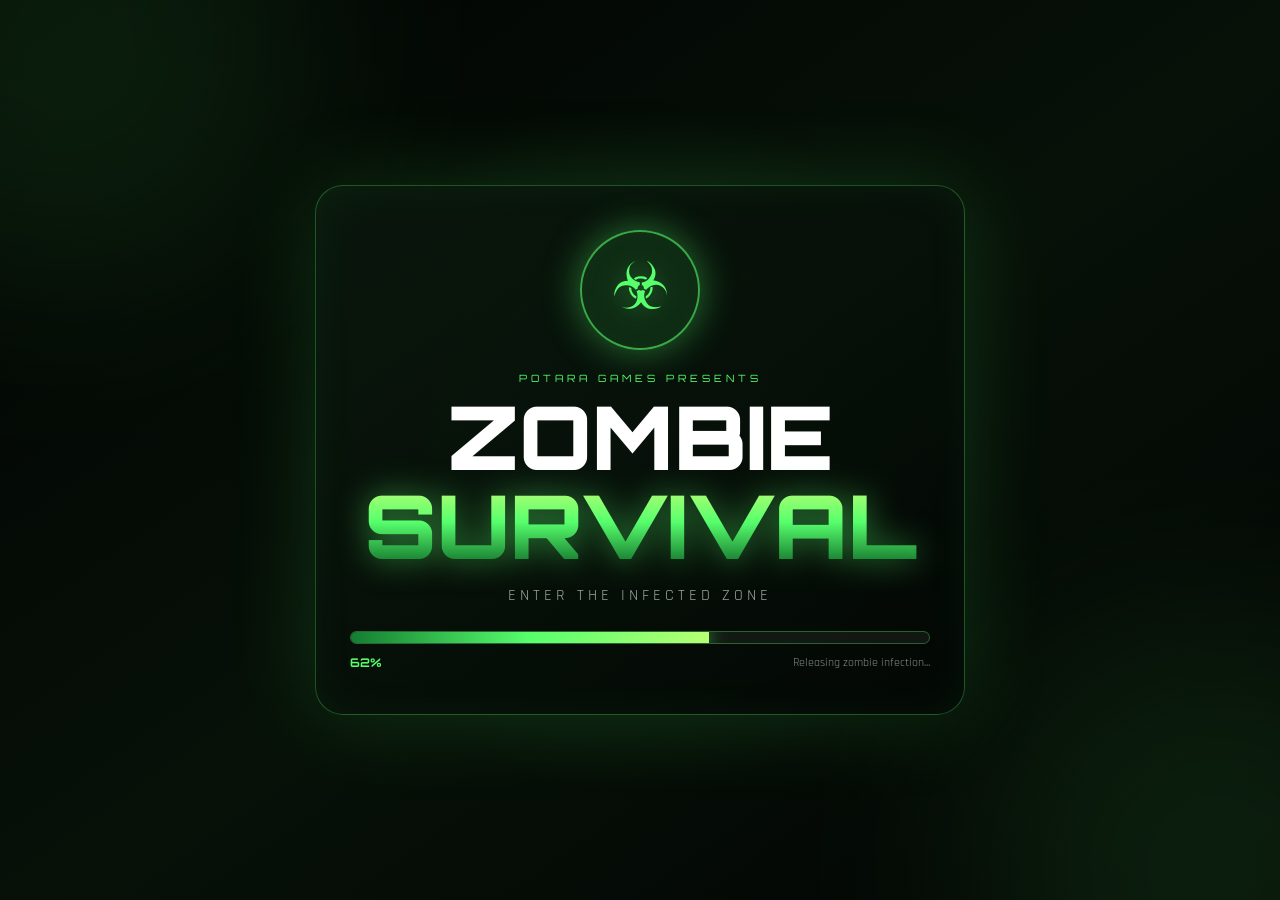
==== commit 85bfaa47: "Update index.html" ====
--- a/games/zombie-survival/index.html
+++ b/games/zombie-survival/index.html
@@ -4,7 +4,7 @@
   <meta charset="UTF-8">
   <meta name="viewport" content="width=device-width, initial-scale=1.0, maximum-scale=1.0, user-scalable=no">
   <meta name="theme-color" content="#041006">
-  <title>Zombie Survival Remastered V5 | POTARA GAMES</title>
+  <title>Zombie Survival Remastered V5.1 | POTARA GAMES</title>
   <link rel="stylesheet" href="style.css">
 </head>
 <body>
@@ -102,7 +102,7 @@
         <button id="startButton" class="main-btn">▶ ENTER INFECTED ZONE</button>
         <button id="fullscreenButton" class="secondary-btn">⛶ FULLSCREEN</button>
       </div>
-      <p class="version">VERSION 5.0 REMASTERED</p>
+      <p class="version">VERSION 5.1 LOOT FIX</p>
     </div>
   </div>
 
--- a/games/zombie-survival/style.css
+++ b/games/zombie-survival/style.css
@@ -821,3 +821,333 @@
     grid-template-columns: 1fr 1fr;
   }
 }
+
+
+/* =========================================
+   V5 REMASTERED — BUILDINGS, LOOT, INVENTORY
+========================================= */
+
+#missionPanel {
+  position: fixed;
+  left: 16px;
+  bottom: 18px;
+  z-index: 18;
+  max-width: 310px;
+  padding: 10px 13px;
+  border: 1px solid rgba(87,255,109,.25);
+  border-radius: 11px;
+  background: rgba(3,8,4,.82);
+  backdrop-filter: blur(10px);
+  pointer-events: none;
+}
+
+#missionPanel span {
+  display: block;
+  color: var(--green);
+  font: 700 7px "Orbitron";
+  letter-spacing: 2px;
+}
+
+#missionPanel strong {
+  display: block;
+  margin-top: 3px;
+  color: #dce6de;
+  font-size: 13px;
+}
+
+#interactPrompt {
+  position: fixed;
+  left: 50%;
+  bottom: 90px;
+  z-index: 28;
+  display: none;
+  align-items: center;
+  gap: 9px;
+  padding: 9px 13px;
+  border: 1px solid rgba(87,255,109,.35);
+  border-radius: 10px;
+  background: rgba(3,8,4,.9);
+  transform: translateX(-50%);
+  pointer-events: none;
+}
+
+#interactPrompt.show {
+  display: flex;
+}
+
+#interactPrompt kbd {
+  min-width: 28px;
+  padding: 5px 7px;
+  border: 1px solid rgba(255,255,255,.18);
+  border-radius: 6px;
+  background: rgba(255,255,255,.08);
+  color: var(--green);
+  text-align: center;
+  font: 800 9px "Orbitron";
+}
+
+#interactPrompt span {
+  font: 700 8px "Orbitron";
+  letter-spacing: 1px;
+}
+
+.inventory-panel {
+  width: min(900px, 96vw);
+  max-height: calc(100dvh - 24px);
+  overflow-y: auto;
+}
+
+.inventory-head {
+  display: flex;
+  justify-content: space-between;
+  align-items: center;
+  text-align: left;
+}
+
+.inventory-head h2 {
+  font-size: clamp(35px, 6vw, 58px);
+}
+
+.inventory-close {
+  width: 42px;
+  height: 42px;
+  border: 1px solid rgba(255,255,255,.13);
+  border-radius: 10px;
+  background: rgba(255,255,255,.04);
+}
+
+.inventory-layout {
+  display: grid;
+  grid-template-columns: 1.25fr .75fr;
+  gap: 18px;
+  margin-top: 20px;
+}
+
+.inventory-grid {
+  display: grid;
+  grid-template-columns: repeat(5, 1fr);
+  gap: 9px;
+  align-content: start;
+}
+
+.inventory-slot {
+  position: relative;
+  min-height: 92px;
+  display: grid;
+  place-items: center;
+  border: 1px solid rgba(255,255,255,.1);
+  border-radius: 12px;
+  background: rgba(255,255,255,.035);
+  cursor: pointer;
+}
+
+.inventory-slot.selected {
+  border-color: var(--green);
+  background: rgba(87,255,109,.1);
+  box-shadow: 0 0 18px rgba(87,255,109,.13);
+}
+
+.inventory-slot .item-icon {
+  font-size: 30px;
+}
+
+.inventory-slot .item-count {
+  position: absolute;
+  right: 6px;
+  bottom: 5px;
+  min-width: 20px;
+  padding: 2px 5px;
+  border-radius: 8px;
+  background: rgba(0,0,0,.72);
+  color: #fff;
+  font: 700 8px "Orbitron";
+}
+
+.inventory-slot.empty {
+  opacity: .42;
+}
+
+.inventory-info {
+  padding: 18px;
+  border: 1px solid rgba(255,255,255,.1);
+  border-radius: 14px;
+  background: rgba(255,255,255,.03);
+  text-align: center;
+}
+
+.inventory-character {
+  font-size: 72px;
+}
+
+.inventory-info h3 {
+  margin-top: 8px;
+  color: var(--green);
+  font: 800 12px "Orbitron";
+}
+
+.inventory-info p {
+  min-height: 58px;
+  margin: 10px 0;
+  color: #8e9b91;
+  line-height: 1.4;
+}
+
+#useItemButton {
+  width: 100%;
+  min-height: 42px;
+  border: 1px solid rgba(87,255,109,.32);
+  border-radius: 9px;
+  background: rgba(87,255,109,.11);
+  color: var(--green);
+  font: 800 8px "Orbitron";
+}
+
+#useItemButton:disabled {
+  opacity: .35;
+}
+
+.inventory-help {
+  margin-top: 14px;
+  color: #6e7b71;
+  font-size: 11px;
+}
+
+.loot-toast {
+  position: fixed;
+  left: 50%;
+  top: 20%;
+  z-index: 50;
+  padding: 9px 14px;
+  border: 1px solid rgba(255,228,92,.35);
+  border-radius: 9px;
+  background: rgba(20,17,4,.92);
+  color: #ffe45c;
+  font: 800 9px "Orbitron";
+  transform: translateX(-50%);
+  animation: lootToast .95s ease forwards;
+  pointer-events: none;
+}
+
+@keyframes lootToast {
+  70% { opacity: 1; transform: translate(-50%, -18px); }
+  100% { opacity: 0; transform: translate(-50%, -32px); }
+}
+
+#inventoryButton {
+  width: 48px;
+  height: 48px;
+  border: 2px solid rgba(182,133,255,.45);
+  background: rgba(182,133,255,.13);
+  font-size: 17px;
+}
+
+#interactButton {
+  width: 48px;
+  height: 48px;
+  border: 2px solid rgba(87,255,109,.45);
+  background: rgba(87,255,109,.13);
+  font-size: 17px;
+}
+
+@media (orientation: landscape) and (pointer: coarse) {
+  #missionPanel {
+    left: 7px;
+    bottom: 5px;
+    max-width: 220px;
+    padding: 5px 7px;
+  }
+
+  #missionPanel span {
+    font-size: 4px;
+  }
+
+  #missionPanel strong {
+    font-size: 7px;
+  }
+
+  #interactPrompt {
+    bottom: 58px;
+    padding: 5px 8px;
+  }
+
+  #interactPrompt kbd {
+    display: none;
+  }
+
+  #interactPrompt span {
+    font-size: 5px;
+  }
+
+  #inventoryButton,
+  #interactButton {
+    width: 39px;
+    height: 39px;
+    font-size: 14px;
+  }
+
+  .inventory-panel {
+    padding: 10px 12px;
+  }
+
+  .inventory-head h2 {
+    font-size: 26px;
+  }
+
+  .inventory-close {
+    width: 30px;
+    height: 30px;
+  }
+
+  .inventory-layout {
+    grid-template-columns: 1.35fr .65fr;
+    gap: 8px;
+    margin-top: 8px;
+  }
+
+  .inventory-grid {
+    grid-template-columns: repeat(6, 1fr);
+    gap: 4px;
+  }
+
+  .inventory-slot {
+    min-height: 48px;
+    border-radius: 7px;
+  }
+
+  .inventory-slot .item-icon {
+    font-size: 19px;
+  }
+
+  .inventory-slot .item-count {
+    right: 3px;
+    bottom: 2px;
+    font-size: 5px;
+  }
+
+  .inventory-info {
+    padding: 8px;
+  }
+
+  .inventory-character {
+    font-size: 38px;
+  }
+
+  .inventory-info h3 {
+    font-size: 6px;
+  }
+
+  .inventory-info p {
+    min-height: 28px;
+    margin: 4px 0;
+    font-size: 7px;
+  }
+
+  #useItemButton {
+    min-height: 26px;
+    font-size: 5px;
+  }
+
+  .inventory-help {
+    display: none;
+  }
+}
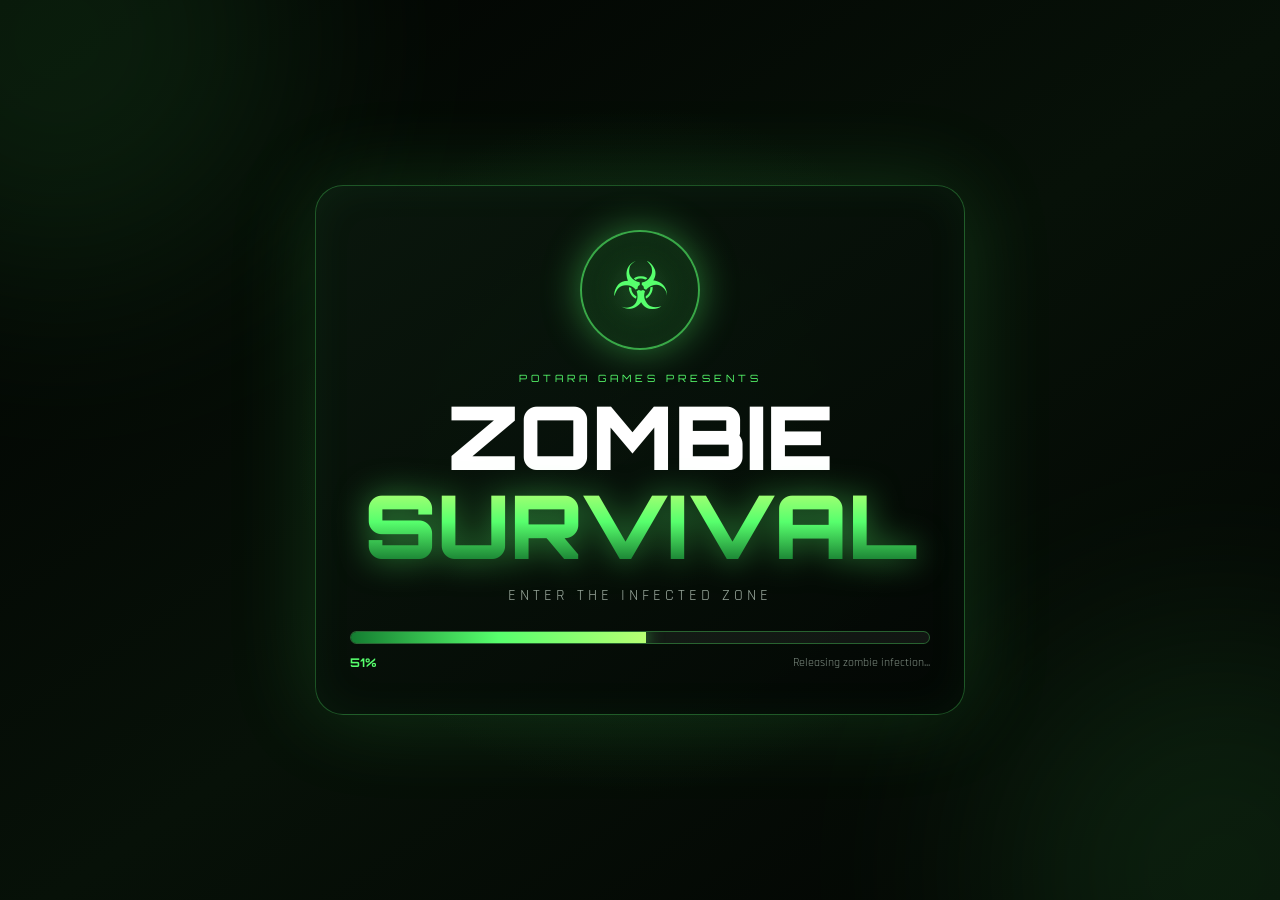
==== commit 85b4dce0: "Update index.html" ====
--- a/games/zombie-survival/index.html
+++ b/games/zombie-survival/index.html
@@ -4,7 +4,7 @@
   <meta charset="UTF-8">
   <meta name="viewport" content="width=device-width, initial-scale=1.0, maximum-scale=1.0, user-scalable=no">
   <meta name="theme-color" content="#041006">
-  <title>Zombie Survival Remastered V5.1 | POTARA GAMES</title>
+  <title>Zombie Survival Remastered V5.2 | POTARA GAMES</title>
   <link rel="stylesheet" href="style.css">
 </head>
 <body>
@@ -76,6 +76,7 @@
       <div><span>🌊</span><small>WAVE</small><strong id="waveText">1</strong></div>
       <div><span>🏆</span><small>BEST</small><strong id="highScoreText">0</strong></div>
       <div><span>🪙</span><small>COINS</small><strong id="coinsText">0</strong></div>
+      <div><span>💵</span><small>CASH</small><strong id="cashText">0</strong></div>
     </div>
   </section>
 
@@ -102,7 +103,7 @@
         <button id="startButton" class="main-btn">▶ ENTER INFECTED ZONE</button>
         <button id="fullscreenButton" class="secondary-btn">⛶ FULLSCREEN</button>
       </div>
-      <p class="version">VERSION 5.1 LOOT FIX</p>
+      <p class="version">VERSION 5.2 CITY UPDATE</p>
     </div>
   </div>
 
@@ -217,6 +218,51 @@
   </div>
 
 
+  
+  <div id="questTracker">
+    <span>ACTIVE QUEST</span>
+    <strong id="questTitle">No active quest</strong>
+    <small id="questProgress">Talk to the Quest Officer</small>
+  </div>
+
+  <div class="overlay hidden" id="npcShopScreen">
+    <div class="panel npc-shop-panel">
+      <div class="npc-shop-head">
+        <div>
+          <p class="eyebrow" id="npcShopEyebrow">CITY TRADER</p>
+          <h2 id="npcShopTitle">SUPPLY <span>SHOP</span></h2>
+        </div>
+        <div class="npc-shop-cash">💵 <strong id="npcShopCash">0</strong></div>
+      </div>
+
+      <p class="npc-dialogue" id="npcDialogue">
+        Supplies are limited. Spend wisely.
+      </p>
+
+      <div class="npc-shop-grid" id="npcShopGrid"></div>
+
+      <button id="closeNpcShopButton" class="main-btn">← LEAVE SHOP</button>
+    </div>
+  </div>
+
+  <div class="overlay hidden" id="questScreen">
+    <div class="panel quest-panel">
+      <div class="quest-head">
+        <div>
+          <p class="eyebrow">CITY SURVIVAL NETWORK</p>
+          <h2>QUEST <span>CENTER</span></h2>
+        </div>
+        <button id="closeQuestButton" class="inventory-close">✕</button>
+      </div>
+
+      <p class="npc-dialogue">
+        Complete missions to earn cash and rare supplies.
+      </p>
+
+      <div class="quest-list" id="questList"></div>
+    </div>
+  </div>
+
   <div id="missionPanel">
     <span>MISSION</span>
     <strong id="missionText">Search a building for supplies</strong>
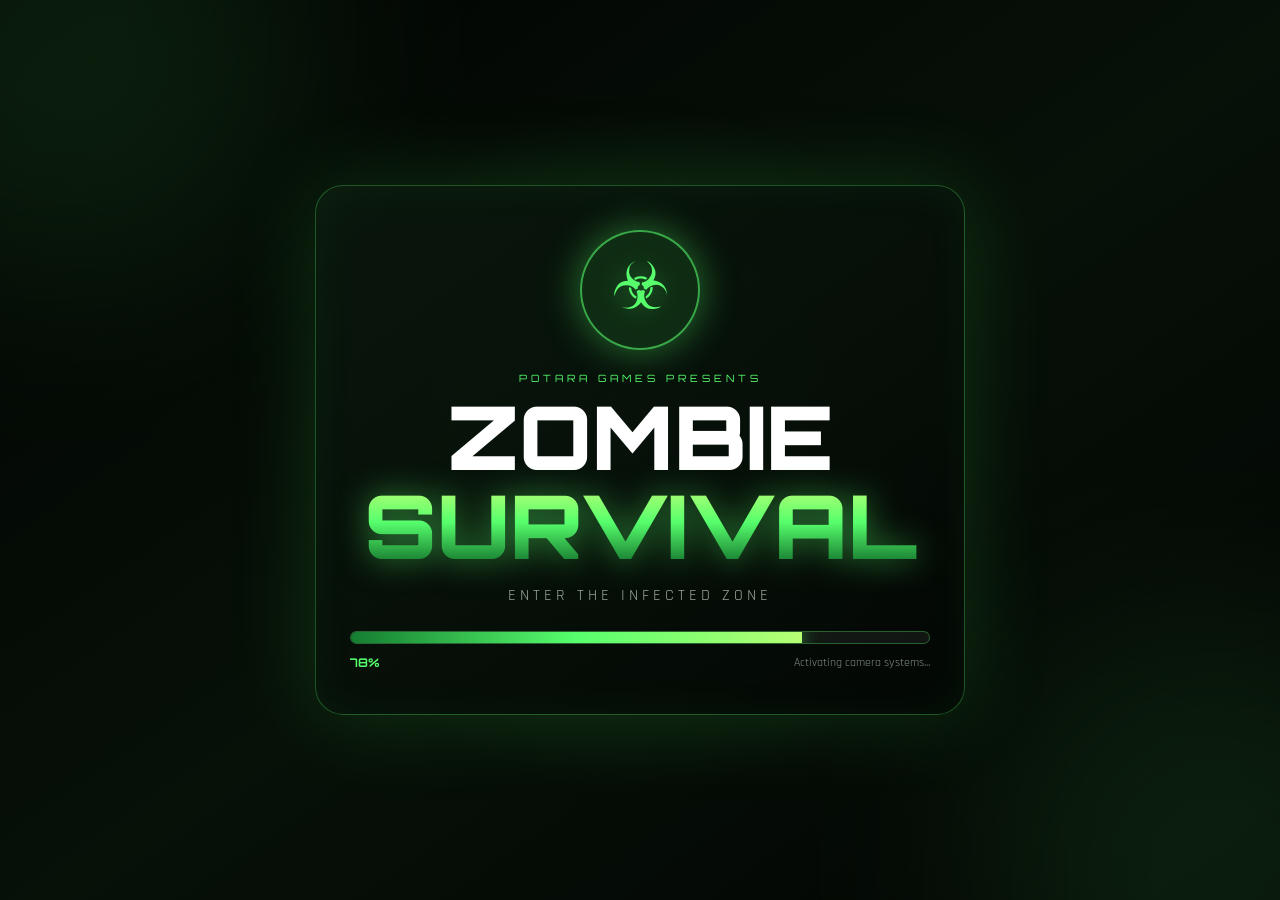
==== commit 928374c2: "Update index.html" ====
--- a/games/zombie-survival/index.html
+++ b/games/zombie-survival/index.html
@@ -4,7 +4,7 @@
   <meta charset="UTF-8">
   <meta name="viewport" content="width=device-width, initial-scale=1.0, maximum-scale=1.0, user-scalable=no">
   <meta name="theme-color" content="#041006">
-  <title>Zombie Survival Remastered V5.2 | POTARA GAMES</title>
+  <title>Zombie Survival Remastered V5.3 | POTARA GAMES</title>
   <link rel="stylesheet" href="style.css">
 </head>
 <body>
@@ -44,10 +44,17 @@
   <header class="topbar">
     <a class="back-btn" href="../../index.html">← POTARA GAMES</a>
     <div class="top-actions">
+      <button id="mapButton" aria-label="Open map">🗺️</button>
+      <button id="flashlightButton" aria-label="Toggle flashlight">🔦</button>
       <button id="soundButton" aria-label="Toggle sound">🔊</button>
       <button id="pauseButton" aria-label="Pause game">⏸</button>
     </div>
   </header>
+
+  <div id="worldStatus">
+    <span id="timeStatus">DAY 1 • 08:00</span>
+    <strong id="weatherStatus">☀️ CLEAR</strong>
+  </div>
 
   <section class="hud">
     <div class="health-card">
@@ -103,7 +110,7 @@
         <button id="startButton" class="main-btn">▶ ENTER INFECTED ZONE</button>
         <button id="fullscreenButton" class="secondary-btn">⛶ FULLSCREEN</button>
       </div>
-      <p class="version">VERSION 5.2 CITY UPDATE</p>
+      <p class="version">VERSION 5.3 NAVIGATION</p>
     </div>
   </div>
 
@@ -263,6 +270,42 @@
     </div>
   </div>
 
+  
+  <div class="overlay hidden" id="worldMapScreen">
+    <div class="panel world-map-panel">
+      <div class="world-map-head">
+        <div>
+          <p class="eyebrow">INFECTED CITY NAVIGATION</p>
+          <h2>WORLD <span>MAP</span></h2>
+        </div>
+        <button id="closeWorldMapButton" class="inventory-close">✕</button>
+      </div>
+
+      <p class="map-help">
+        Click any building to set a waypoint. Press M to close.
+      </p>
+
+      <div class="world-map-wrap">
+        <canvas id="worldMapCanvas" width="900" height="620"></canvas>
+      </div>
+
+      <div class="map-legend">
+        <span class="legend hospital">H Hospital</span>
+        <span class="legend police">P Police</span>
+        <span class="legend weapon">G Weapon Shop</span>
+        <span class="legend store">S General Store</span>
+        <span class="legend safe">⌂ Safe House</span>
+        <span class="legend gas">⛽ Gas Station</span>
+        <span class="legend warehouse">W Warehouse</span>
+        <span class="legend quest">! Quest Center</span>
+      </div>
+
+      <button id="clearWaypointButton" class="secondary-btn">
+        ✕ CLEAR WAYPOINT
+      </button>
+    </div>
+  </div>
+
   <div id="missionPanel">
     <span>MISSION</span>
     <strong id="missionText">Search a building for supplies</strong>
--- a/games/zombie-survival/style.css
+++ b/games/zombie-survival/style.css
@@ -1151,3 +1151,286 @@
     display: none;
   }
 }
+
+
+/* =========================================
+   V5.2 — NPC SHOPS, QUESTS, CASH, BUILDING SIGNS
+========================================= */
+
+#questTracker {
+  position: fixed;
+  left: 16px;
+  bottom: 78px;
+  z-index: 18;
+  width: min(320px, 34vw);
+  padding: 10px 13px;
+  border: 1px solid rgba(184,116,255,.3);
+  border-radius: 11px;
+  background: rgba(12,5,20,.84);
+  backdrop-filter: blur(10px);
+  pointer-events: none;
+}
+
+#questTracker span {
+  display: block;
+  color: #c997ff;
+  font: 700 7px "Orbitron";
+  letter-spacing: 2px;
+}
+
+#questTracker strong {
+  display: block;
+  margin-top: 3px;
+  color: #f0e8ff;
+  font-size: 13px;
+}
+
+#questTracker small {
+  display: block;
+  margin-top: 2px;
+  color: #a99bb6;
+  font-size: 11px;
+}
+
+.npc-shop-panel,
+.quest-panel {
+  width: min(900px, 96vw);
+  max-height: calc(100dvh - 24px);
+  overflow-y: auto;
+}
+
+.npc-shop-head,
+.quest-head {
+  display: flex;
+  justify-content: space-between;
+  align-items: center;
+  text-align: left;
+}
+
+.npc-shop-head h2,
+.quest-head h2 {
+  font-size: clamp(36px, 6vw, 58px);
+}
+
+.npc-shop-cash {
+  min-width: 130px;
+  padding: 12px 16px;
+  border: 1px solid rgba(70,255,126,.3);
+  border-radius: 12px;
+  background: rgba(70,255,126,.08);
+  color: #74ff9e;
+  text-align: center;
+  font: 800 17px "Orbitron";
+}
+
+.npc-dialogue {
+  margin: 15px 0;
+  color: #9daaa0;
+  font-size: 15px;
+  text-align: left;
+}
+
+.npc-shop-grid {
+  display: grid;
+  grid-template-columns: repeat(3, 1fr);
+  gap: 12px;
+  margin-bottom: 18px;
+}
+
+.npc-shop-item,
+.quest-card {
+  padding: 15px;
+  border: 1px solid rgba(255,255,255,.1);
+  border-radius: 14px;
+  background: rgba(255,255,255,.035);
+  text-align: left;
+}
+
+.npc-shop-item .item-icon,
+.quest-card .quest-icon {
+  font-size: 30px;
+}
+
+.npc-shop-item h3,
+.quest-card h3 {
+  margin-top: 7px;
+  color: #fff;
+  font: 800 10px "Orbitron";
+}
+
+.npc-shop-item p,
+.quest-card p {
+  min-height: 36px;
+  margin: 7px 0;
+  color: #8c998f;
+  font-size: 13px;
+}
+
+.npc-shop-item button,
+.quest-card button {
+  width: 100%;
+  min-height: 38px;
+  border: 1px solid rgba(87,255,109,.3);
+  border-radius: 8px;
+  background: rgba(87,255,109,.1);
+  color: var(--green);
+  font: 800 8px "Orbitron";
+}
+
+.npc-shop-item button:disabled,
+.quest-card button:disabled {
+  opacity: .4;
+  cursor: not-allowed;
+}
+
+.quest-list {
+  display: grid;
+  grid-template-columns: repeat(2, 1fr);
+  gap: 12px;
+}
+
+.quest-card.active {
+  border-color: #c997ff;
+  box-shadow: 0 0 18px rgba(184,116,255,.12);
+}
+
+.quest-card.completed {
+  border-color: rgba(87,255,109,.45);
+  background: rgba(87,255,109,.07);
+}
+
+.quest-meta {
+  display: flex;
+  justify-content: space-between;
+  gap: 10px;
+  margin: 8px 0 10px;
+  color: #b6a8c2;
+  font-size: 11px;
+}
+
+.quest-complete-toast {
+  position: fixed;
+  left: 50%;
+  top: 18%;
+  z-index: 55;
+  padding: 13px 18px;
+  border: 1px solid rgba(87,255,109,.4);
+  border-radius: 10px;
+  background: rgba(5,20,9,.94);
+  color: var(--green);
+  font: 800 10px "Orbitron";
+  transform: translateX(-50%);
+  animation: questToast 1.35s ease forwards;
+  pointer-events: none;
+}
+
+@keyframes questToast {
+  0% { opacity: 0; transform: translate(-50%, 10px) scale(.9); }
+  20%,75% { opacity: 1; transform: translate(-50%, 0) scale(1); }
+  100% { opacity: 0; transform: translate(-50%, -25px) scale(1.05); }
+}
+
+.building-sign {
+  position: fixed;
+  z-index: 16;
+  min-width: 34px;
+  padding: 5px 7px;
+  border-radius: 8px;
+  text-align: center;
+  font: 900 13px "Orbitron";
+  pointer-events: none;
+}
+
+@media (orientation: landscape) and (pointer: coarse) {
+  #questTracker {
+    left: 7px;
+    bottom: 34px;
+    width: 220px;
+    padding: 5px 7px;
+  }
+
+  #questTracker span {
+    font-size: 4px;
+  }
+
+  #questTracker strong {
+    font-size: 7px;
+  }
+
+  #questTracker small {
+    font-size: 6px;
+  }
+
+  .npc-shop-panel,
+  .quest-panel {
+    padding: 10px 12px;
+  }
+
+  .npc-shop-head h2,
+  .quest-head h2 {
+    font-size: 25px;
+  }
+
+  .npc-shop-cash {
+    min-width: 90px;
+    padding: 7px 9px;
+    font-size: 11px;
+  }
+
+  .npc-dialogue {
+    margin: 6px 0;
+    font-size: 8px;
+  }
+
+  .npc-shop-grid {
+    grid-template-columns: repeat(3, 1fr);
+    gap: 5px;
+    margin-bottom: 7px;
+  }
+
+  .npc-shop-item,
+  .quest-card {
+    padding: 7px;
+    border-radius: 8px;
+  }
+
+  .npc-shop-item .item-icon,
+  .quest-card .quest-icon {
+    font-size: 18px;
+  }
+
+  .npc-shop-item h3,
+  .quest-card h3 {
+    font-size: 5px;
+  }
+
+  .npc-shop-item p,
+  .quest-card p {
+    min-height: 16px;
+    margin: 3px 0;
+    font-size: 7px;
+  }
+
+  .npc-shop-item button,
+  .quest-card button {
+    min-height: 24px;
+    font-size: 5px;
+  }
+
+  .quest-list {
+    grid-template-columns: repeat(3, 1fr);
+    gap: 5px;
+  }
+
+  .quest-meta {
+    margin: 3px 0 4px;
+    font-size: 6px;
+  }
+}
+
+@media (max-width: 760px) and (orientation: portrait) {
+  .npc-shop-grid,
+  .quest-list {
+    grid-template-columns: 1fr 1fr;
+  }
+}
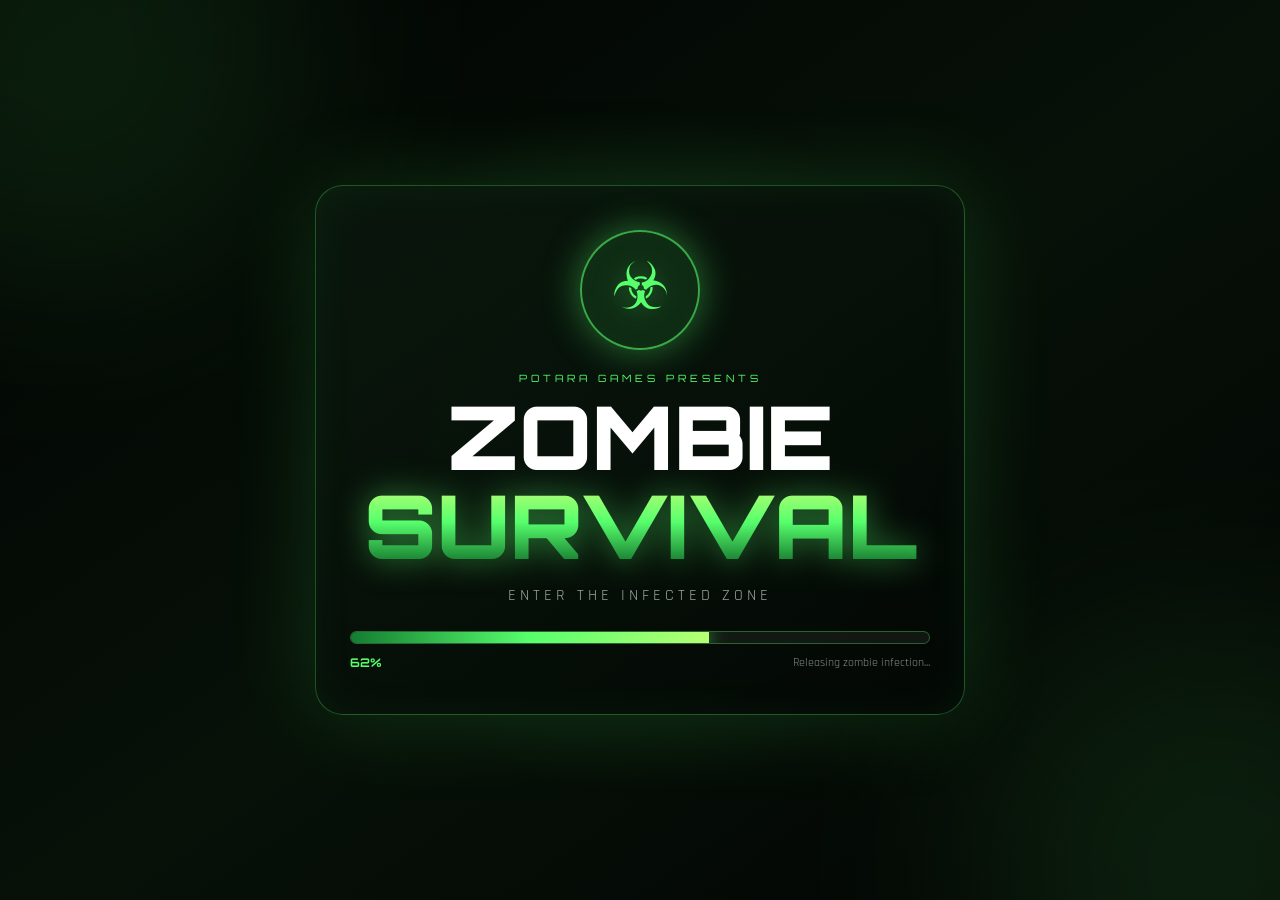
==== commit ff656842: "Update index.html" ====
--- a/games/zombie-survival/index.html
+++ b/games/zombie-survival/index.html
@@ -4,7 +4,7 @@
   <meta charset="UTF-8">
   <meta name="viewport" content="width=device-width, initial-scale=1.0, maximum-scale=1.0, user-scalable=no">
   <meta name="theme-color" content="#041006">
-  <title>Zombie Survival Remastered V5.3 | POTARA GAMES</title>
+  <title>Zombie Survival Remastered V5.4 | POTARA GAMES</title>
   <link rel="stylesheet" href="style.css">
 </head>
 <body>
@@ -40,6 +40,7 @@
   <canvas id="gameCanvas"></canvas>
   <div id="crosshair"><span></span><span></span></div>
   <div id="damageFlash"></div>
+  <div id="combatMessage"></div>
 
   <header class="topbar">
     <a class="back-btn" href="../../index.html">← POTARA GAMES</a>
@@ -84,6 +85,7 @@
       <div><span>🏆</span><small>BEST</small><strong id="highScoreText">0</strong></div>
       <div><span>🪙</span><small>COINS</small><strong id="coinsText">0</strong></div>
       <div><span>💵</span><small>CASH</small><strong id="cashText">0</strong></div>
+      <div><span>⚡</span><small>LEVEL</small><strong id="levelText">1</strong></div>
     </div>
   </section>
 
@@ -103,14 +105,14 @@
       <div class="controls-grid">
         <div>⌨️<b>MOVE</b><small>WASD / Arrows</small></div>
         <div>🖱️<b>AIM</b><small>Mouse</small></div>
-        <div>🔫<b>SHOOT</b><small>Click / Space</small></div>
+        <div>🔫<b>SHOOT</b><small>Click / Space • V Melee</small></div>
         <div>📱<b>MOBILE</b><small>Joystick + Shoot</small></div>
       </div>
       <div class="start-actions">
         <button id="startButton" class="main-btn">▶ ENTER INFECTED ZONE</button>
         <button id="fullscreenButton" class="secondary-btn">⛶ FULLSCREEN</button>
       </div>
-      <p class="version">VERSION 5.3 NAVIGATION</p>
+      <p class="version">VERSION 5.4 COMBAT EVOLUTION</p>
     </div>
   </div>
 
@@ -352,6 +354,7 @@
       </div>
     </div>
     <div class="mobile-actions">
+      <button id="meleeButton">🔪<span>MELEE</span></button>
       <button id="inventoryButton">🎒<span>BAG</span></button>
       <button id="interactButton">✋<span>USE</span></button>
       <button id="weaponButton">🔁<span>WEAPON</span></button>
--- a/games/zombie-survival/style.css
+++ b/games/zombie-survival/style.css
@@ -1434,3 +1434,204 @@
     grid-template-columns: 1fr 1fr;
   }
 }
+
+
+/* =========================================
+   V5.3 — MAP SYMBOLS, WAYPOINT, WEATHER, FLASHLIGHT
+========================================= */
+
+#worldStatus {
+  position: fixed;
+  left: 50%;
+  top: 16px;
+  z-index: 19;
+  display: flex;
+  align-items: center;
+  gap: 10px;
+  padding: 8px 12px;
+  border: 1px solid rgba(255,255,255,.11);
+  border-radius: 10px;
+  background: rgba(3,8,4,.8);
+  backdrop-filter: blur(10px);
+  transform: translateX(-50%);
+  pointer-events: none;
+}
+
+#worldStatus span {
+  color: #dbe5dd;
+  font: 700 7px "Orbitron";
+  letter-spacing: 1px;
+}
+
+#worldStatus strong {
+  color: var(--green);
+  font: 800 8px "Orbitron";
+}
+
+.world-map-panel {
+  width: min(1050px, 97vw);
+  max-height: calc(100dvh - 20px);
+  overflow-y: auto;
+}
+
+.world-map-head {
+  display: flex;
+  justify-content: space-between;
+  align-items: center;
+  text-align: left;
+}
+
+.world-map-head h2 {
+  font-size: clamp(36px, 6vw, 58px);
+}
+
+.map-help {
+  margin: 10px 0;
+  color: #8e9b91;
+  text-align: left;
+}
+
+.world-map-wrap {
+  position: relative;
+  overflow: hidden;
+  border: 1px solid rgba(87,255,109,.24);
+  border-radius: 14px;
+  background: #050a06;
+}
+
+#worldMapCanvas {
+  display: block;
+  width: 100%;
+  height: auto;
+  cursor: crosshair;
+}
+
+.map-legend {
+  display: flex;
+  flex-wrap: wrap;
+  gap: 7px;
+  margin: 12px 0;
+}
+
+.legend {
+  padding: 5px 8px;
+  border: 1px solid rgba(255,255,255,.1);
+  border-radius: 7px;
+  background: rgba(255,255,255,.035);
+  font: 700 7px "Orbitron";
+}
+
+.legend.hospital { color: #ff4c5f; }
+.legend.police { color: #4d8fff; }
+.legend.weapon { color: #ff9d42; }
+.legend.store { color: #ffe45c; }
+.legend.safe { color: #57ff6d; }
+.legend.gas { color: #ff6252; }
+.legend.warehouse { color: #b8c0ba; }
+.legend.quest { color: #c997ff; }
+
+#clearWaypointButton {
+  width: 220px;
+}
+
+.waypoint-label {
+  position: fixed;
+  z-index: 26;
+  padding: 7px 10px;
+  border: 1px solid rgba(87,255,109,.4);
+  border-radius: 8px;
+  background: rgba(3,13,5,.9);
+  color: var(--green);
+  font: 800 7px "Orbitron";
+  pointer-events: none;
+  transform: translate(-50%, -100%);
+}
+
+.rain-overlay {
+  position: fixed;
+  inset: 0;
+  z-index: 17;
+  opacity: 0;
+  pointer-events: none;
+  background-image:
+    repeating-linear-gradient(
+      108deg,
+      transparent 0,
+      transparent 18px,
+      rgba(180,220,255,.15) 19px,
+      transparent 20px
+    );
+  background-size: 45px 45px;
+  animation: rainMove .35s linear infinite;
+  transition: opacity .5s;
+}
+
+.rain-overlay.active {
+  opacity: .75;
+}
+
+@keyframes rainMove {
+  to { background-position: -45px 90px; }
+}
+
+.thunder-flash {
+  position: fixed;
+  inset: 0;
+  z-index: 48;
+  opacity: 0;
+  pointer-events: none;
+  background: rgba(220,235,255,.7);
+}
+
+.thunder-flash.active {
+  animation: thunderFlash .45s ease;
+}
+
+@keyframes thunderFlash {
+  0%,100% { opacity: 0; }
+  20% { opacity: .7; }
+  35% { opacity: .1; }
+  55% { opacity: .45; }
+}
+
+@media (orientation: landscape) and (pointer: coarse) {
+  #worldStatus {
+    top: 5px;
+    padding: 5px 7px;
+    gap: 6px;
+  }
+
+  #worldStatus span,
+  #worldStatus strong {
+    font-size: 5px;
+  }
+
+  .world-map-panel {
+    padding: 9px 11px;
+  }
+
+  .world-map-head h2 {
+    font-size: 25px;
+  }
+
+  .map-help {
+    margin: 4px 0;
+    font-size: 7px;
+  }
+
+  .map-legend {
+    gap: 3px;
+    margin: 5px 0;
+  }
+
+  .legend {
+    padding: 3px 5px;
+    font-size: 4px;
+  }
+
+  #clearWaypointButton {
+    width: 150px;
+    min-height: 26px;
+    font-size: 5px;
+  }
+}
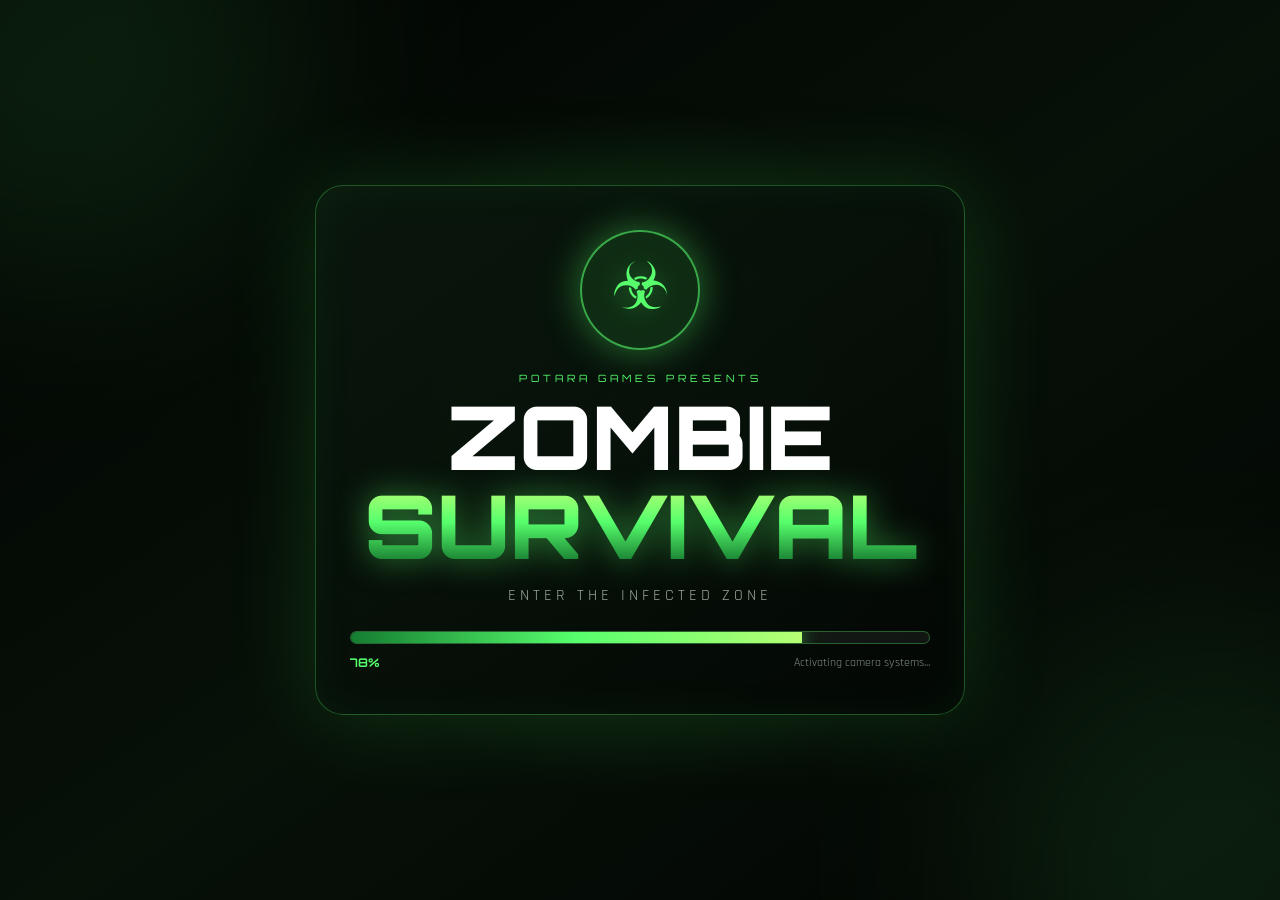
==== commit 0930f20c: "Update index.html" ====
--- a/games/zombie-survival/index.html
+++ b/games/zombie-survival/index.html
@@ -89,6 +89,15 @@
     </div>
   </section>
 
+
+  <div id="xpPanel">
+    <span>XP</span>
+    <div class="xp-track">
+      <div id="xpFill"></div>
+    </div>
+    <strong id="xpText">0 / 100</strong>
+  </div>
+
   <canvas id="miniMap" width="150" height="150"></canvas>
   <div id="bossBar">
     <div class="boss-title">☠ MUTANT BOSS</div>
--- a/games/zombie-survival/style.css
+++ b/games/zombie-survival/style.css
@@ -1635,3 +1635,128 @@
     font-size: 5px;
   }
 }
+
+
+/* =========================================
+   V5.4 — COMBAT EVOLUTION
+========================================= */
+
+#xpPanel {
+  position: fixed;
+  left: 50%;
+  top: 124px;
+  z-index: 18;
+  width: min(360px, 34vw);
+  display: grid;
+  grid-template-columns: auto 1fr auto;
+  align-items: center;
+  gap: 8px;
+  padding: 7px 10px;
+  border: 1px solid rgba(0,236,255,.22);
+  border-radius: 10px;
+  background: rgba(3,8,10,.8);
+  backdrop-filter: blur(10px);
+  transform: translateX(-50%);
+  pointer-events: none;
+}
+
+#xpPanel > span,
+#xpPanel > strong {
+  color: #77f4ff;
+  font: 800 7px "Orbitron";
+}
+
+.xp-track {
+  height: 7px;
+  overflow: hidden;
+  border-radius: 10px;
+  background: rgba(255,255,255,.08);
+}
+
+#xpFill {
+  width: 0%;
+  height: 100%;
+  background: linear-gradient(90deg,#00bcd4,#00ecff,#a8ffff);
+  box-shadow: 0 0 12px rgba(0,236,255,.55);
+  transition: width .2s ease;
+}
+
+#combatMessage {
+  position: fixed;
+  left: 50%;
+  top: 28%;
+  z-index: 42;
+  opacity: 0;
+  color: #fff;
+  font: 900 16px "Orbitron";
+  text-shadow: 0 0 12px currentColor;
+  transform: translate(-50%, -50%) scale(.8);
+  pointer-events: none;
+}
+
+#combatMessage.show {
+  animation: combatMessage .55s ease forwards;
+}
+
+#combatMessage.headshot {
+  color: #ffe45c;
+}
+
+#combatMessage.levelup {
+  color: #00ecff;
+  font-size: 22px;
+}
+
+@keyframes combatMessage {
+  0% { opacity: 0; transform: translate(-50%, 0) scale(.75); }
+  25%,70% { opacity: 1; transform: translate(-50%, -15px) scale(1); }
+  100% { opacity: 0; transform: translate(-50%, -35px) scale(1.08); }
+}
+
+#meleeButton {
+  width: 48px;
+  height: 48px;
+  border: 2px solid rgba(255,228,92,.45);
+  background: rgba(255,228,92,.13);
+  font-size: 17px;
+}
+
+.blood-pool {
+  position: fixed;
+  z-index: 8;
+  border-radius: 50%;
+  background: radial-gradient(circle,rgba(105,0,18,.72),rgba(55,0,8,.18) 62%,transparent 74%);
+  pointer-events: none;
+}
+
+@media (orientation: landscape) and (pointer: coarse) {
+  #xpPanel {
+    top: 88px;
+    width: 200px;
+    padding: 4px 6px;
+    gap: 4px;
+  }
+
+  #xpPanel > span,
+  #xpPanel > strong {
+    font-size: 4px;
+  }
+
+  .xp-track {
+    height: 4px;
+  }
+
+  #meleeButton {
+    width: 39px;
+    height: 39px;
+    font-size: 14px;
+  }
+
+  #combatMessage {
+    font-size: 10px;
+  }
+
+  #combatMessage.levelup {
+    font-size: 14px;
+  }
+}
